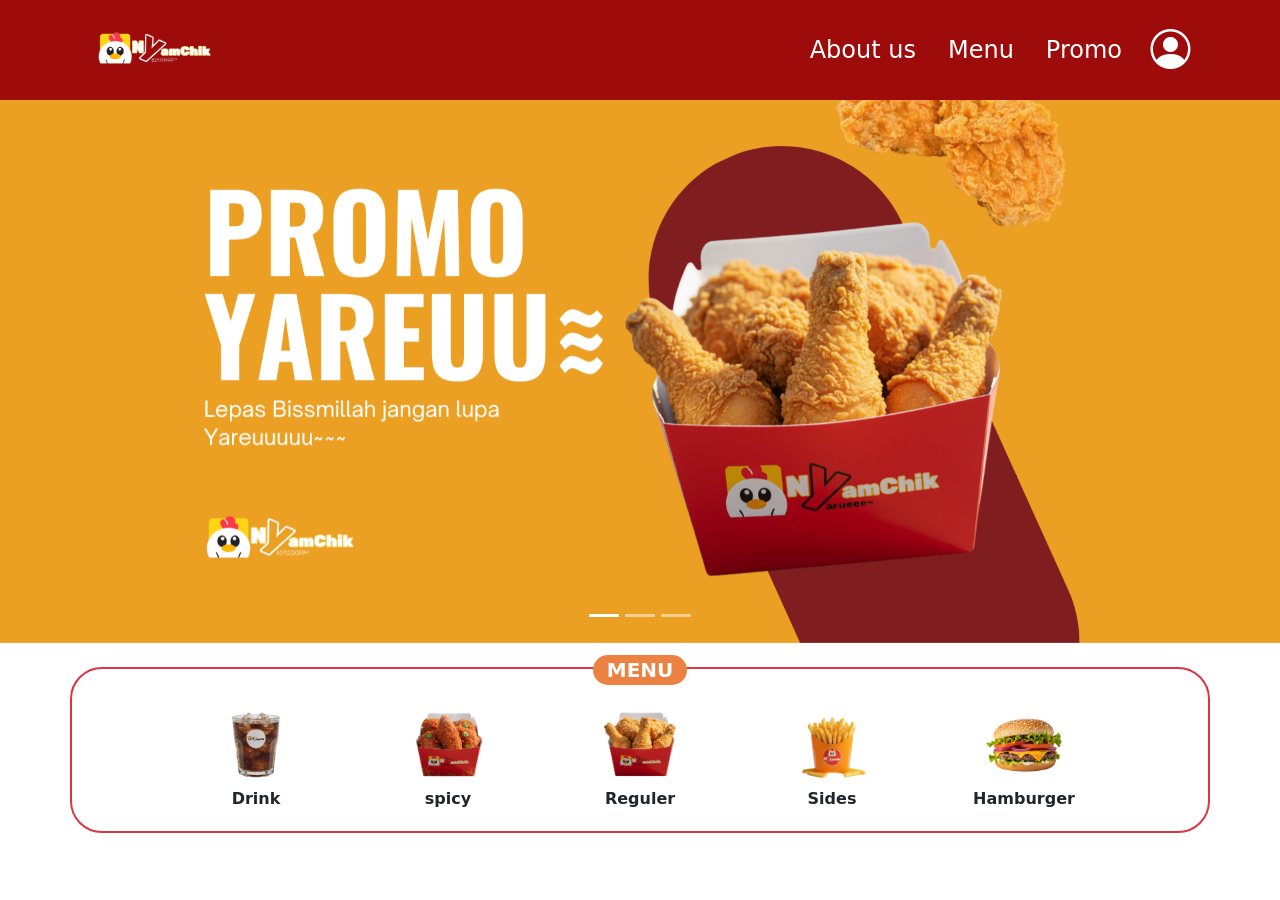
==== index.html @ e842945f "Penambahan hover di image" ====
<!DOCTYPE html>
<html lang="en">
<head>
    <meta charset="UTF-8">
    <meta name="viewport" content="width=device-width, initial-scale=1.0">
    <title>Document</title>
    <link rel="stylesheet" href="public/css/bootstrap.css">
    <link rel="stylesheet" href="public/css/bootstrap-icons/font/bootstrap-icons.css">
    <link rel="stylesheet" href="public/css/style.css">
</head>
<body>
<main>
<header id="header"></header>
<div id="carouselExampleIndicators" class="carousel slide mb-4" data-bs-ride="carousel">
    <div class="carousel-indicators">
      <button type="button" data-bs-target="#carouselExampleIndicators" data-bs-slide-to="0" class="active" aria-current="true" aria-label="Slide 1"></button>
      <button type="button" data-bs-target="#carouselExampleIndicators" data-bs-slide-to="1" aria-label="Slide 2"></button>
      <button type="button" data-bs-target="#carouselExampleIndicators" data-bs-slide-to="2" aria-label="Slide 3"></button>
    </div>
    <div class="carousel-inner">
      <div class="carousel-item active">
        <img src="public/assets/1.png" class="d-block w-100" alt="...">
      </div>
      <div class="carousel-item">
        <img src="public/assets/3.png" class="d-block w-100" alt="...">
      </div>
      <div class="carousel-item">
        <img src="public/assets/2.png" class="d-block w-100" alt="...">
      </div>
    </div>
    <button class="carousel-control-prev" type="button" data-bs-target="#carouselExampleIndicators" data-bs-slide="prev">
      <!-- <span class="carousel-control-prev-icon" aria-hidden="true"></span> -->
      <span class="visually-hidden">Previous</span>
    </button>
    <button class="carousel-control-next" type="button" data-bs-target="#carouselExampleIndicators" data-bs-slide="next">
      <!-- <span class="carousel-control-next-icon" aria-hidden="true"></span> -->
      <span class="visually-hidden">Next</span>
    </button>
  </div>
  <section class="menu-border mb-4">
    <div class="container border-danger border border-2 p-1 rounded-5">
        <div class="bg-tersier-color col-1 rounded-5 mx-auto d-flex justify-content-center relative">
          <span class="fs-5 fw-bold text-white px-5">MENU</span>
        </div>
        <div class="row text-center align-items-center justify-content-center">
            <a href="#" class="col-2 text-dark text-decoration-none">
                <img src="public/assets/Minuman.png" class="mx-auto rounded-5 w-50 menu-img">
                <p class="text-dark-red fw-bold">Drink</p>
            </a>
            <a href="#" class="col-2 text-dark text-decoration-none">
                <img src="public/assets/ayam_pedas.png" class="mx-auto rounded-5 w-50 menu-img">
                <p class="text-dark-red fw-bold">spicy</p>
            </a>
            <a href="#" class="col-2 text-dark text-decoration-none">
                <img src="public/assets/ayam_biasa.png"  class="mx-auto rounded-5 w-50 menu-img">
                <p class="text-dark-red fw-bold">Reguler</p>
            </a>
            <a href="#" class="col-2 text-dark text-decoration-none">
                <img src="public/assets/Cemilan.png" class="mx-auto rounded-5 w-50 menu-img">
                <p class="text-dark-red fw-bold">Sides</p>
            </a>
            <a href="#" class="col-2 text-dark text-decoration-none">
                <img src="public/assets/Burger.png"class="mx-auto rounded-5 w-50 menu-img">
                <p class="text-dark-red fw-bold">Hamburger</p>
            </a>
        </div>
    </div>
   </section>

<script src="public/js/headerFooter.js"></script>
<script src="public/js/bootstrap.js"></script>
</main>
</body>
</html>
---- public/css/style.css ----
* {
    margin: 0;
    padding: 0;
    box-sizing: border-box;
}

:root {
    --primary-color: #9D0B0B;
    --secondary-color: #DA2D2D;
    --tersier-color: #EB8242;
    --alternativ-color: #F6DA63;
  }
  
  .primary-color {
    color: var(--primary-color);
  }
  
  .secondary-color {
    color: var(--secondary-color);
  }
  
  .tersier-color {
    color: var(--tersier-color);
  }
  
  .alternativ-color {
    color: var(--alternativ-color);
  }

  .bg-primary-color {
    background-color: var(--primary-color);
  }
  
  .bg-secondary-color {
    background-color: var(--secondary-color);
  }
  
  .bg-tersier-color {
    background-color: var(--tersier-color);
  }
  
  .bg-alternativ-color {
    background-color: var(--alternativ-color);
  }
  
  body {
    padding-top: 6rem;
  }

  .rounded {
    border-radius: 15px;
  }

  .relative {
    position: relative;
    z-index: 99;
    bottom: 18px;
  }

  .menu-img {
    transition: transform 0.3s ease, box-shadow 0.3s ease;
    border-radius: 50%;
  }
  
  .menu-img:hover {
    transform: scale(1.15) translateY(-5px);
    box-shadow: 0 8px 20px rgba(0, 0, 0, 0.2);
  }
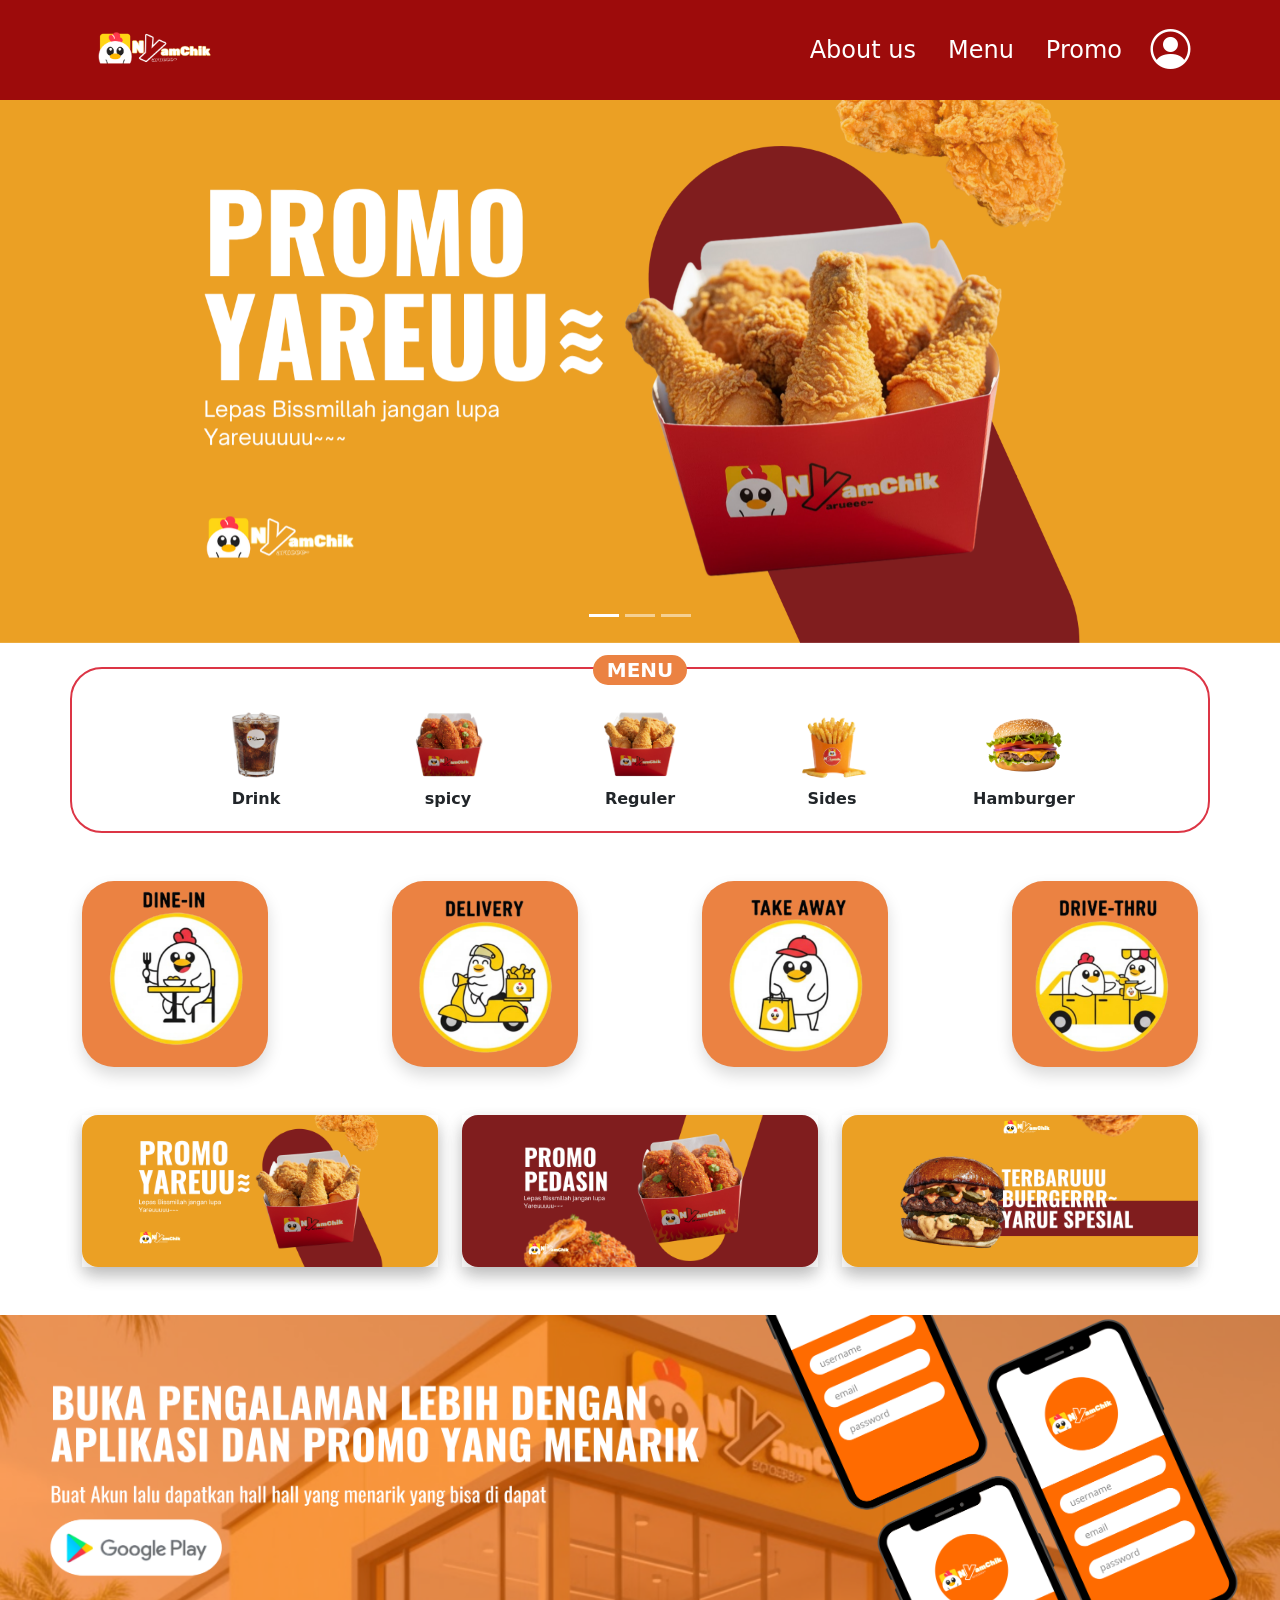
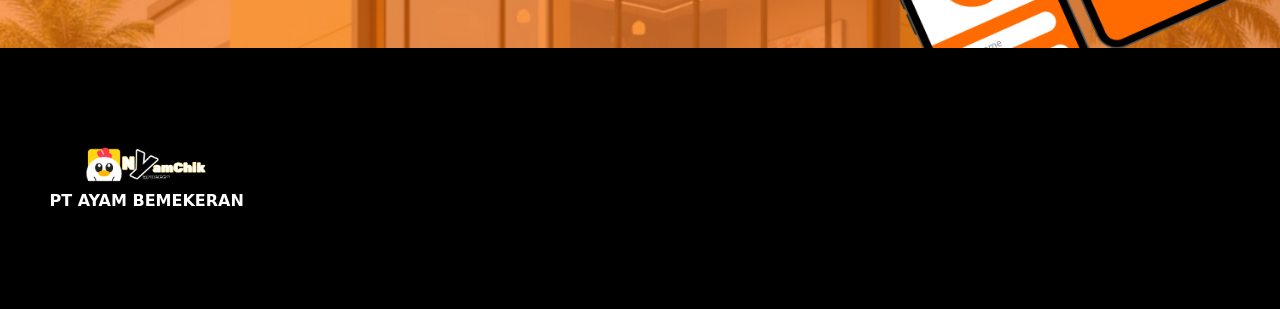
==== commit a406b54c: "Menambahkah data-aos" ====
--- a/index.html
+++ b/index.html
@@ -7,6 +7,7 @@
     <link rel="stylesheet" href="public/css/bootstrap.css">
     <link rel="stylesheet" href="public/css/bootstrap-icons/font/bootstrap-icons.css">
     <link rel="stylesheet" href="public/css/style.css">
+    <link href="https://unpkg.com/aos@2.3.1/dist/aos.css" rel="stylesheet">
 </head>
 <body>
 <main>
@@ -37,12 +38,12 @@
       <span class="visually-hidden">Next</span>
     </button>
   </div>
-  <section class="menu-border mb-4">
+  <section id="menu" class="menu-border mb-5" >
     <div class="container border-danger border border-2 p-1 rounded-5">
         <div class="bg-tersier-color col-1 rounded-5 mx-auto d-flex justify-content-center relative">
           <span class="fs-5 fw-bold text-white px-5">MENU</span>
         </div>
-        <div class="row text-center align-items-center justify-content-center">
+        <div class="row text-center align-items-center justify-content-center" data-aos="fade-up">
             <a href="#" class="col-2 text-dark text-decoration-none">
                 <img src="public/assets/Minuman.png" class="mx-auto rounded-5 w-50 menu-img">
                 <p class="text-dark-red fw-bold">Drink</p>
@@ -66,9 +67,42 @@
         </div>
     </div>
    </section>
-
+   <section id="order" class="container d-flex justify-content-between mb-5" data-aos="fade-up">
+    <a href="#" class="rounded-5  col-2 bg-tersier-color shadow menu-card">
+      <img src="public/assets/dineIn.png" class="img-fluid" alt="...">
+    </a>
+    <a href="#" class="rounded-5  col-2 bg-tersier-color shadow menu-card">
+      <img src="public/assets/Delivery.png" class="img-fluid" alt="...">
+    </a>
+    <a href="#" class="rounded-5  col-2 bg-tersier-color shadow menu-card">
+      <img src="public/assets/takeAway.png" class="img-fluid" alt="...">
+    </a>
+    <a href="#" class="rounded-5  col-2 bg-tersier-color shadow menu-card">
+      <img src="public/assets/driveThru.png" class="img-fluid" alt="...">
+    </a>
+   </section>
+   
+   <section id="promo" class="container d-flex justify-content-between mb-5" data-aos="fade-up">
+    <a href="#" class="shadow menu-card">
+      <img src="public/assets/1.png" class="shadow img-fluid rounded-4" alt="...">
+    </a>
+    <a href="#" class="mx-4 shadow menu-card">
+      <img src="public/assets/2.png" class="shadow img-fluid rounded-4" alt="...">
+    </a>
+    <a href="#" class="shadow menu-card">
+      <img src="public/assets/3.png" class="shadow img-fluid rounded-4" alt="...">
+    </a>
+   </section>
+   <section id="iklan">
+      <img src="public/assets/iklan-aplikasih.png" class="w-100" alt="">
+   </section>
+   <footer id="footer"></footer>
 <script src="public/js/headerFooter.js"></script>
 <script src="public/js/bootstrap.js"></script>
+<script src="https://unpkg.com/aos@2.3.1/dist/aos.js"></script>
+<script>
+  AOS.init();
+</script>
 </main>
 </body>
 </html>
--- a/public/css/style.css
+++ b/public/css/style.css
@@ -2,6 +2,10 @@
     margin: 0;
     padding: 0;
     box-sizing: border-box;
+}
+
+html {
+  scroll-behavior: smooth;
 }
 
 :root {
@@ -65,4 +69,17 @@
   .menu-img:hover {
     transform: scale(1.15) translateY(-5px);
     box-shadow: 0 8px 20px rgba(0, 0, 0, 0.2);
+  }
+
+  .menu-card {
+    transition: transform 0.3s ease, box-shadow 0.3s ease;
+  }
+
+  .menu-card:hover {
+    transform: scale(1.15);
+    box-shadow: 0 8px 20px rgba(0, 0, 0, 0.2);
+  }
+
+  #menu, #order, #promo, #iklan {
+    scroll-margin-top: 8rem;
   }
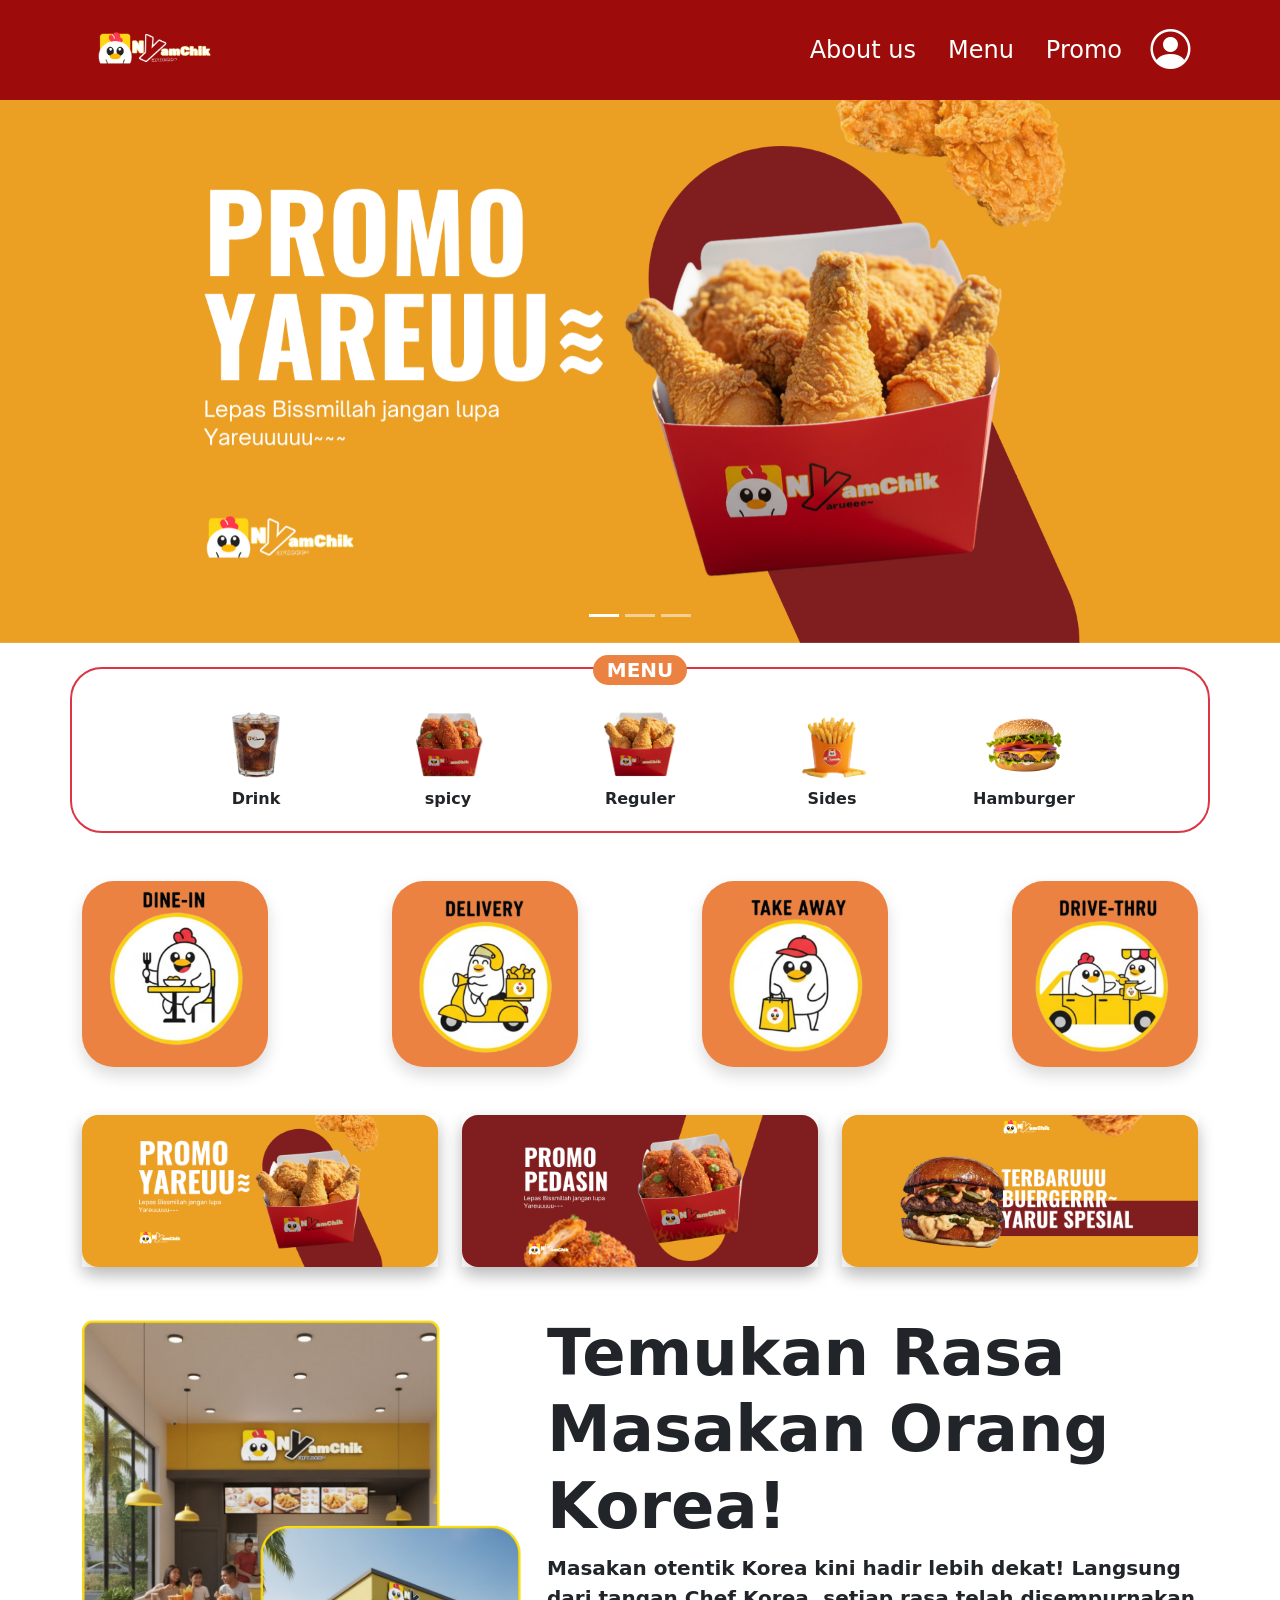
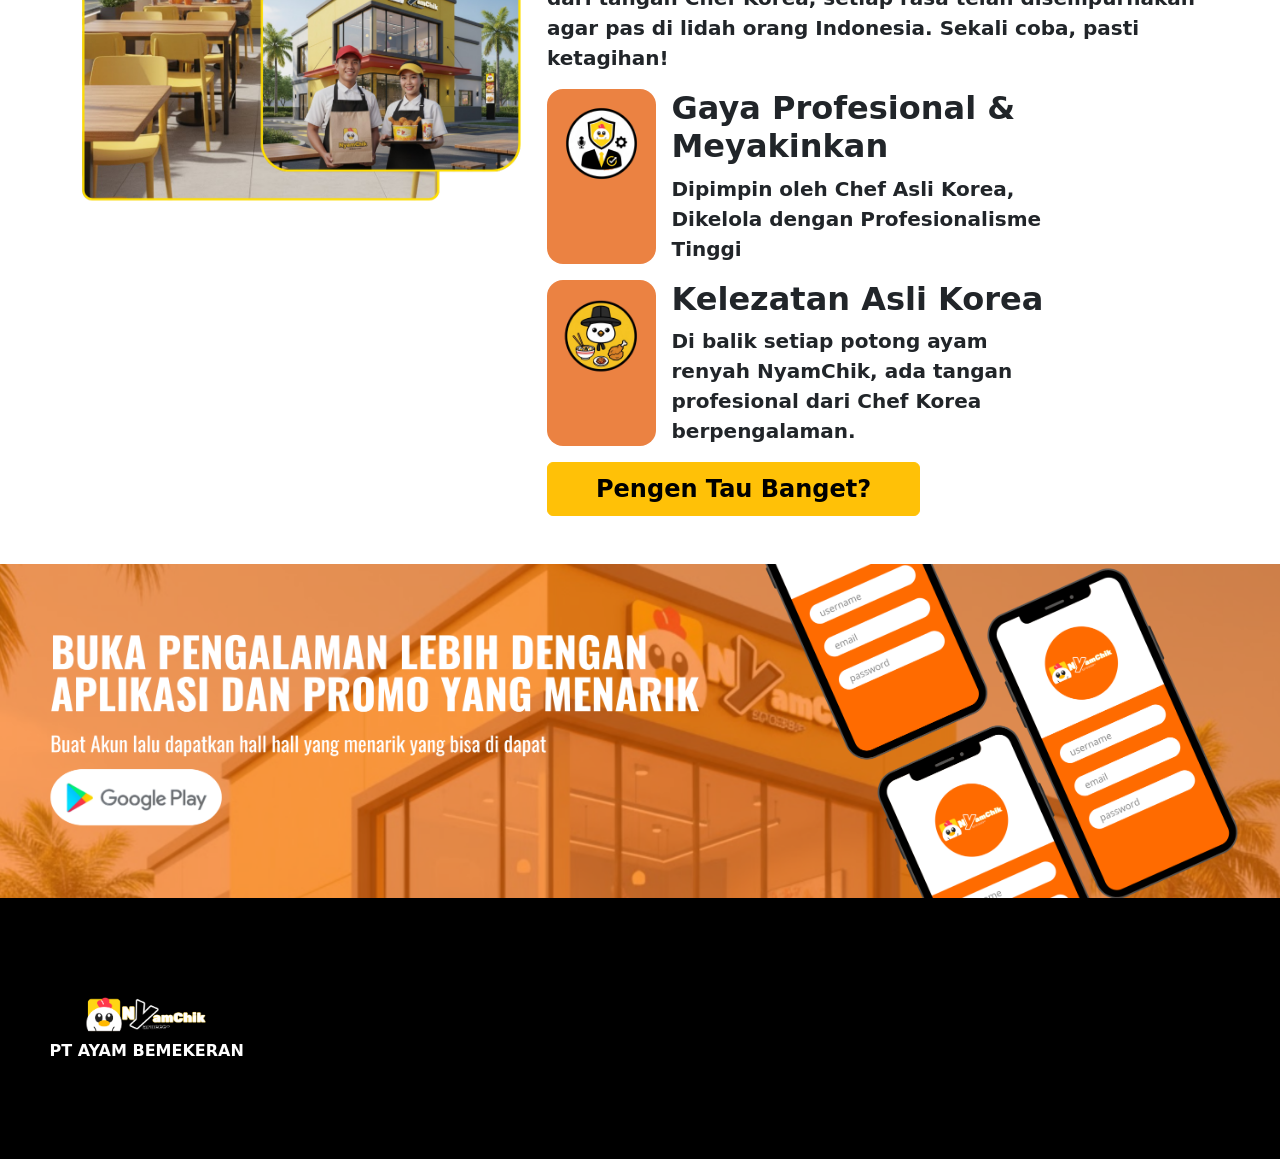
==== commit a9ee7776: "menambahkan fitur pop up" ====
--- a/index.html
+++ b/index.html
@@ -1,108 +1,261 @@
 <!DOCTYPE html>
 <html lang="en">
-<head>
-    <meta charset="UTF-8">
-    <meta name="viewport" content="width=device-width, initial-scale=1.0">
+  <head>
+    <meta charset="UTF-8" />
+    <meta name="viewport" content="width=device-width, initial-scale=1.0" />
     <title>Document</title>
-    <link rel="stylesheet" href="public/css/bootstrap.css">
-    <link rel="stylesheet" href="public/css/bootstrap-icons/font/bootstrap-icons.css">
-    <link rel="stylesheet" href="public/css/style.css">
-    <link href="https://unpkg.com/aos@2.3.1/dist/aos.css" rel="stylesheet">
-</head>
-<body>
-<main>
-<header id="header"></header>
-<div id="carouselExampleIndicators" class="carousel slide mb-4" data-bs-ride="carousel">
-    <div class="carousel-indicators">
-      <button type="button" data-bs-target="#carouselExampleIndicators" data-bs-slide-to="0" class="active" aria-current="true" aria-label="Slide 1"></button>
-      <button type="button" data-bs-target="#carouselExampleIndicators" data-bs-slide-to="1" aria-label="Slide 2"></button>
-      <button type="button" data-bs-target="#carouselExampleIndicators" data-bs-slide-to="2" aria-label="Slide 3"></button>
-    </div>
-    <div class="carousel-inner">
-      <div class="carousel-item active">
-        <img src="public/assets/1.png" class="d-block w-100" alt="...">
+    <link rel="stylesheet" href="public/css/bootstrap.css" />
+    <link
+      rel="stylesheet"
+      href="public/css/bootstrap-icons/font/bootstrap-icons.css"
+    />
+    <link rel="stylesheet" href="public/css/style.css" />
+    <link href="https://unpkg.com/aos@2.3.1/dist/aos.css" rel="stylesheet" />
+  </head>
+  <body>
+    <main>
+      <header id="header"></header>
+      <div id="modalFitur"></div>
+      <div
+        id="carouselExampleIndicators"
+        class="carousel slide mb-4"
+        data-bs-ride="carousel"
+      >
+        <div class="carousel-indicators">
+          <button
+            type="button"
+            data-bs-target="#carouselExampleIndicators"
+            data-bs-slide-to="0"
+            class="active"
+            aria-current="true"
+            aria-label="Slide 1"
+          ></button>
+          <button
+            type="button"
+            data-bs-target="#carouselExampleIndicators"
+            data-bs-slide-to="1"
+            aria-label="Slide 2"
+          ></button>
+          <button
+            type="button"
+            data-bs-target="#carouselExampleIndicators"
+            data-bs-slide-to="2"
+            aria-label="Slide 3"
+          ></button>
+        </div>
+        <div class="carousel-inner">
+          <div class="carousel-item active">
+            <img src="public/assets/1.png" class="d-block w-100" alt="..." />
+          </div>
+          <div class="carousel-item">
+            <img src="public/assets/3.png" class="d-block w-100" alt="..." />
+          </div>
+          <div class="carousel-item">
+            <img src="public/assets/2.png" class="d-block w-100" alt="..." />
+          </div>
+        </div>
+        <button
+          class="carousel-control-prev"
+          type="button"
+          data-bs-target="#carouselExampleIndicators"
+          data-bs-slide="prev"
+        >
+          <!-- <span class="carousel-control-prev-icon" aria-hidden="true"></span> -->
+          <span class="visually-hidden">Previous</span>
+        </button>
+        <button
+          class="carousel-control-next"
+          type="button"
+          data-bs-target="#carouselExampleIndicators"
+          data-bs-slide="next"
+        >
+          <!-- <span class="carousel-control-next-icon" aria-hidden="true"></span> -->
+          <span class="visually-hidden">Next</span>
+        </button>
       </div>
-      <div class="carousel-item">
-        <img src="public/assets/3.png" class="d-block w-100" alt="...">
-      </div>
-      <div class="carousel-item">
-        <img src="public/assets/2.png" class="d-block w-100" alt="...">
-      </div>
-    </div>
-    <button class="carousel-control-prev" type="button" data-bs-target="#carouselExampleIndicators" data-bs-slide="prev">
-      <!-- <span class="carousel-control-prev-icon" aria-hidden="true"></span> -->
-      <span class="visually-hidden">Previous</span>
-    </button>
-    <button class="carousel-control-next" type="button" data-bs-target="#carouselExampleIndicators" data-bs-slide="next">
-      <!-- <span class="carousel-control-next-icon" aria-hidden="true"></span> -->
-      <span class="visually-hidden">Next</span>
-    </button>
-  </div>
-  <section id="menu" class="menu-border mb-5" >
-    <div class="container border-danger border border-2 p-1 rounded-5">
-        <div class="bg-tersier-color col-1 rounded-5 mx-auto d-flex justify-content-center relative">
-          <span class="fs-5 fw-bold text-white px-5">MENU</span>
-        </div>
-        <div class="row text-center align-items-center justify-content-center" data-aos="fade-up">
-            <a href="#" class="col-2 text-dark text-decoration-none">
-                <img src="public/assets/Minuman.png" class="mx-auto rounded-5 w-50 menu-img">
-                <p class="text-dark-red fw-bold">Drink</p>
-            </a>
-            <a href="#" class="col-2 text-dark text-decoration-none">
-                <img src="public/assets/ayam_pedas.png" class="mx-auto rounded-5 w-50 menu-img">
-                <p class="text-dark-red fw-bold">spicy</p>
-            </a>
-            <a href="#" class="col-2 text-dark text-decoration-none">
-                <img src="public/assets/ayam_biasa.png"  class="mx-auto rounded-5 w-50 menu-img">
-                <p class="text-dark-red fw-bold">Reguler</p>
-            </a>
-            <a href="#" class="col-2 text-dark text-decoration-none">
-                <img src="public/assets/Cemilan.png" class="mx-auto rounded-5 w-50 menu-img">
-                <p class="text-dark-red fw-bold">Sides</p>
-            </a>
-            <a href="#" class="col-2 text-dark text-decoration-none">
-                <img src="public/assets/Burger.png"class="mx-auto rounded-5 w-50 menu-img">
-                <p class="text-dark-red fw-bold">Hamburger</p>
-            </a>
-        </div>
-    </div>
-   </section>
-   <section id="order" class="container d-flex justify-content-between mb-5" data-aos="fade-up">
-    <a href="#" class="rounded-5  col-2 bg-tersier-color shadow menu-card">
-      <img src="public/assets/dineIn.png" class="img-fluid" alt="...">
-    </a>
-    <a href="#" class="rounded-5  col-2 bg-tersier-color shadow menu-card">
-      <img src="public/assets/Delivery.png" class="img-fluid" alt="...">
-    </a>
-    <a href="#" class="rounded-5  col-2 bg-tersier-color shadow menu-card">
-      <img src="public/assets/takeAway.png" class="img-fluid" alt="...">
-    </a>
-    <a href="#" class="rounded-5  col-2 bg-tersier-color shadow menu-card">
-      <img src="public/assets/driveThru.png" class="img-fluid" alt="...">
-    </a>
-   </section>
-   
-   <section id="promo" class="container d-flex justify-content-between mb-5" data-aos="fade-up">
-    <a href="#" class="shadow menu-card">
-      <img src="public/assets/1.png" class="shadow img-fluid rounded-4" alt="...">
-    </a>
-    <a href="#" class="mx-4 shadow menu-card">
-      <img src="public/assets/2.png" class="shadow img-fluid rounded-4" alt="...">
-    </a>
-    <a href="#" class="shadow menu-card">
-      <img src="public/assets/3.png" class="shadow img-fluid rounded-4" alt="...">
-    </a>
-   </section>
-   <section id="iklan">
-      <img src="public/assets/iklan-aplikasih.png" class="w-100" alt="">
-   </section>
-   <footer id="footer"></footer>
-<script src="public/js/headerFooter.js"></script>
-<script src="public/js/bootstrap.js"></script>
-<script src="https://unpkg.com/aos@2.3.1/dist/aos.js"></script>
-<script>
-  AOS.init();
-</script>
-</main>
-</body>
-</html>+      <section id="menu" class="menu-border mb-5">
+        <div class="container border-danger border border-2 p-1 rounded-5">
+          <div
+            class="bg-tersier-color col-1 rounded-5 mx-auto d-flex justify-content-center relative"
+          >
+            <span class="fs-5 fw-bold text-white px-5">MENU</span>
+          </div>
+          <div
+            class="row text-center align-items-center justify-content-center"
+            data-aos="fade-up"
+          >
+            <a href="#" class="col-2 text-dark text-decoration-none">
+              <img
+                src="public/assets/Minuman.png"
+                class="mx-auto rounded-5 w-50 menu-img"
+              />
+              <p class="text-dark-red fw-bold">Drink</p>
+            </a>
+            <a href="#" class="col-2 text-dark text-decoration-none">
+              <img
+                src="public/assets/ayam_pedas.png"
+                class="mx-auto rounded-5 w-50 menu-img"
+              />
+              <p class="text-dark-red fw-bold">spicy</p>
+            </a>
+            <a href="#" class="col-2 text-dark text-decoration-none">
+              <img
+                src="public/assets/ayam_biasa.png"
+                class="mx-auto rounded-5 w-50 menu-img"
+              />
+              <p class="text-dark-red fw-bold">Reguler</p>
+            </a>
+            <a href="#" class="col-2 text-dark text-decoration-none">
+              <img
+                src="public/assets/Cemilan.png"
+                class="mx-auto rounded-5 w-50 menu-img"
+              />
+              <p class="text-dark-red fw-bold">Sides</p>
+            </a>
+            <a href="#" class="col-2 text-dark text-decoration-none">
+              <img
+                src="public/assets/Burger.png"
+                class="mx-auto rounded-5 w-50 menu-img"
+              />
+              <p class="text-dark-red fw-bold">Hamburger</p>
+            </a>
+          </div>
+        </div>
+      </section>
+      <section
+        id="order"
+        class="container d-flex justify-content-between mb-5"
+        data-aos="fade-up"
+      >
+        <a
+          href="#"
+          class="rounded-5 col-2 bg-tersier-color shadow menu-card"
+          data-img="/public/assets/mohonMaaf.png"
+          data-title="Mohon Maaf Fitur belum tersedia"
+        >
+          <img src="public/assets/dineIn.png" class="img-fluid" alt="..." />
+        </a>
+        <a
+          href="#"
+          class="rounded-5 col-2 bg-tersier-color shadow menu-card"
+          data-img="/public/assets/mohonMaaf.png"
+          data-title="Mohon Maaf Fitur belum tersedia"
+        >
+          <img src="public/assets/Delivery.png" class="img-fluid" alt="..." />
+        </a>
+        <a
+          href="#"
+          class="rounded-5 col-2 bg-tersier-color shadow menu-card"
+          data-img="/public/assets/mohonMaaf.png"
+          data-title="Mohon Maaf Fitur belum tersedia"
+        >
+          <img src="public/assets/takeAway.png" class="img-fluid" alt="..." />
+        </a>
+        <a
+          href="#"
+          class="rounded-5 col-2 bg-tersier-color shadow menu-card"
+          data-img="/public/assets/mohonMaaf.png"
+          data-title="Mohon Maaf Fitur belum tersedia"
+        >
+          <img src="public/assets/driveThru.png" class="img-fluid" alt="..." />
+        </a>
+      </section>
+      <section
+        id="promo"
+        class="container d-flex justify-content-between mb-5"
+        data-aos="fade-up"
+      >
+        <a
+          href="#"
+          class="shadow menu-card"
+          data-img="/public/assets/mohonMaaf.png"
+          data-title="Mohon Maaf Fitur belum tersedia"
+        >
+          <img
+            src="public/assets/1.png"
+            class="shadow img-fluid rounded-4"
+            alt="..."
+          />
+        </a>
+        <a
+          data-img="/public/assets/mohonMaaf.png"
+          data-title="Mohon Maaf Fitur belum tersedia"
+          href="#"
+          class="mx-4 shadow menu-card"
+        >
+          <img
+            src="public/assets/2.png"
+            class="shadow img-fluid rounded-4"
+            alt="..."
+          />
+        </a>
+        <a
+          data-img="/public/assets/mohonMaaf.png"
+          data-title="Mohon Maaf Fitur belum tersedia"
+          href="#"
+          class="shadow menu-card"
+        >
+          <img
+            src="public/assets/3.png"
+            class="shadow img-fluid rounded-4"
+            alt="..."
+          />
+        </a>
+      </section>
+      <section id="about" class="container d-flex mb-5">
+        <div class="col-5">
+          <img src="public/assets/about.png" class="w-100" alt="" />
+        </div>
+        <div class="col-7">
+          <h1 class="fw-bold" style="font-size: 64px">
+            Temukan Rasa Masakan Orang Korea!
+          </h1>
+          <span class="mb-2 fw-bold fs-5"
+            >Masakan otentik Korea kini hadir lebih dekat! Langsung dari tangan
+            Chef Korea, setiap rasa telah disempurnakan agar pas di lidah orang
+            Indonesia. Sekali coba, pasti ketagihan!</span
+          >
+          <div class="d-flex my-3">
+            <div class="bg-tersier-color col-2 rounded-4 me-3">
+              <img src="public/assets/about-icon1.png" class="w-100" alt="" />
+            </div>
+            <div class="col-7">
+              <h2 class="fw-bold">Gaya Profesional & Meyakinkan</h2>
+              <span class="fw-bold fs-5"
+                >Dipimpin oleh Chef Asli Korea, Dikelola dengan Profesionalisme
+                Tinggi</span
+              >
+            </div>
+          </div>
+          <div class="d-flex my-3">
+            <div class="bg-tersier-color col-2 rounded-4 me-3">
+              <img src="public/assets/about-icon2.png" class="w-100" alt="" />
+            </div>
+            <div class="col-7">
+              <h2 class="fw-bold">Kelezatan Asli Korea</h2>
+              <span class="fw-bold fs-5"
+                >Di balik setiap potong ayam renyah NyamChik, ada tangan
+                profesional dari Chef Korea berpengalaman.</span
+              >
+            </div>
+          </div>
+          <button class="btn btn-warning px-5 py-2">
+            <span class="fw-bold fs-4">Pengen Tau Banget?</span>
+          </button>
+        </div>
+      </section>
+      <section id="iklan">
+        <img src="public/assets/iklan-aplikasih.png" class="w-100" alt="" />
+      </section>
+      <footer id="footer"></footer>
+
+      <script src="public/js/headerFooter.js"></script>
+      <script src="public/js/modalFitur.js"></script>
+      <script src="public/js/bootstrap.js"></script>
+      <script src="https://unpkg.com/aos@2.3.1/dist/aos.js"></script>
+      <script>
+        AOS.init();
+      </script>
+    </main>
+  </body>
+</html>
--- a/public/css/style.css
+++ b/public/css/style.css
@@ -80,6 +80,6 @@
     box-shadow: 0 8px 20px rgba(0, 0, 0, 0.2);
   }
 
-  #menu, #order, #promo, #iklan {
+  #menu, #order, #promo, #iklan, #about {
     scroll-margin-top: 8rem;
   }
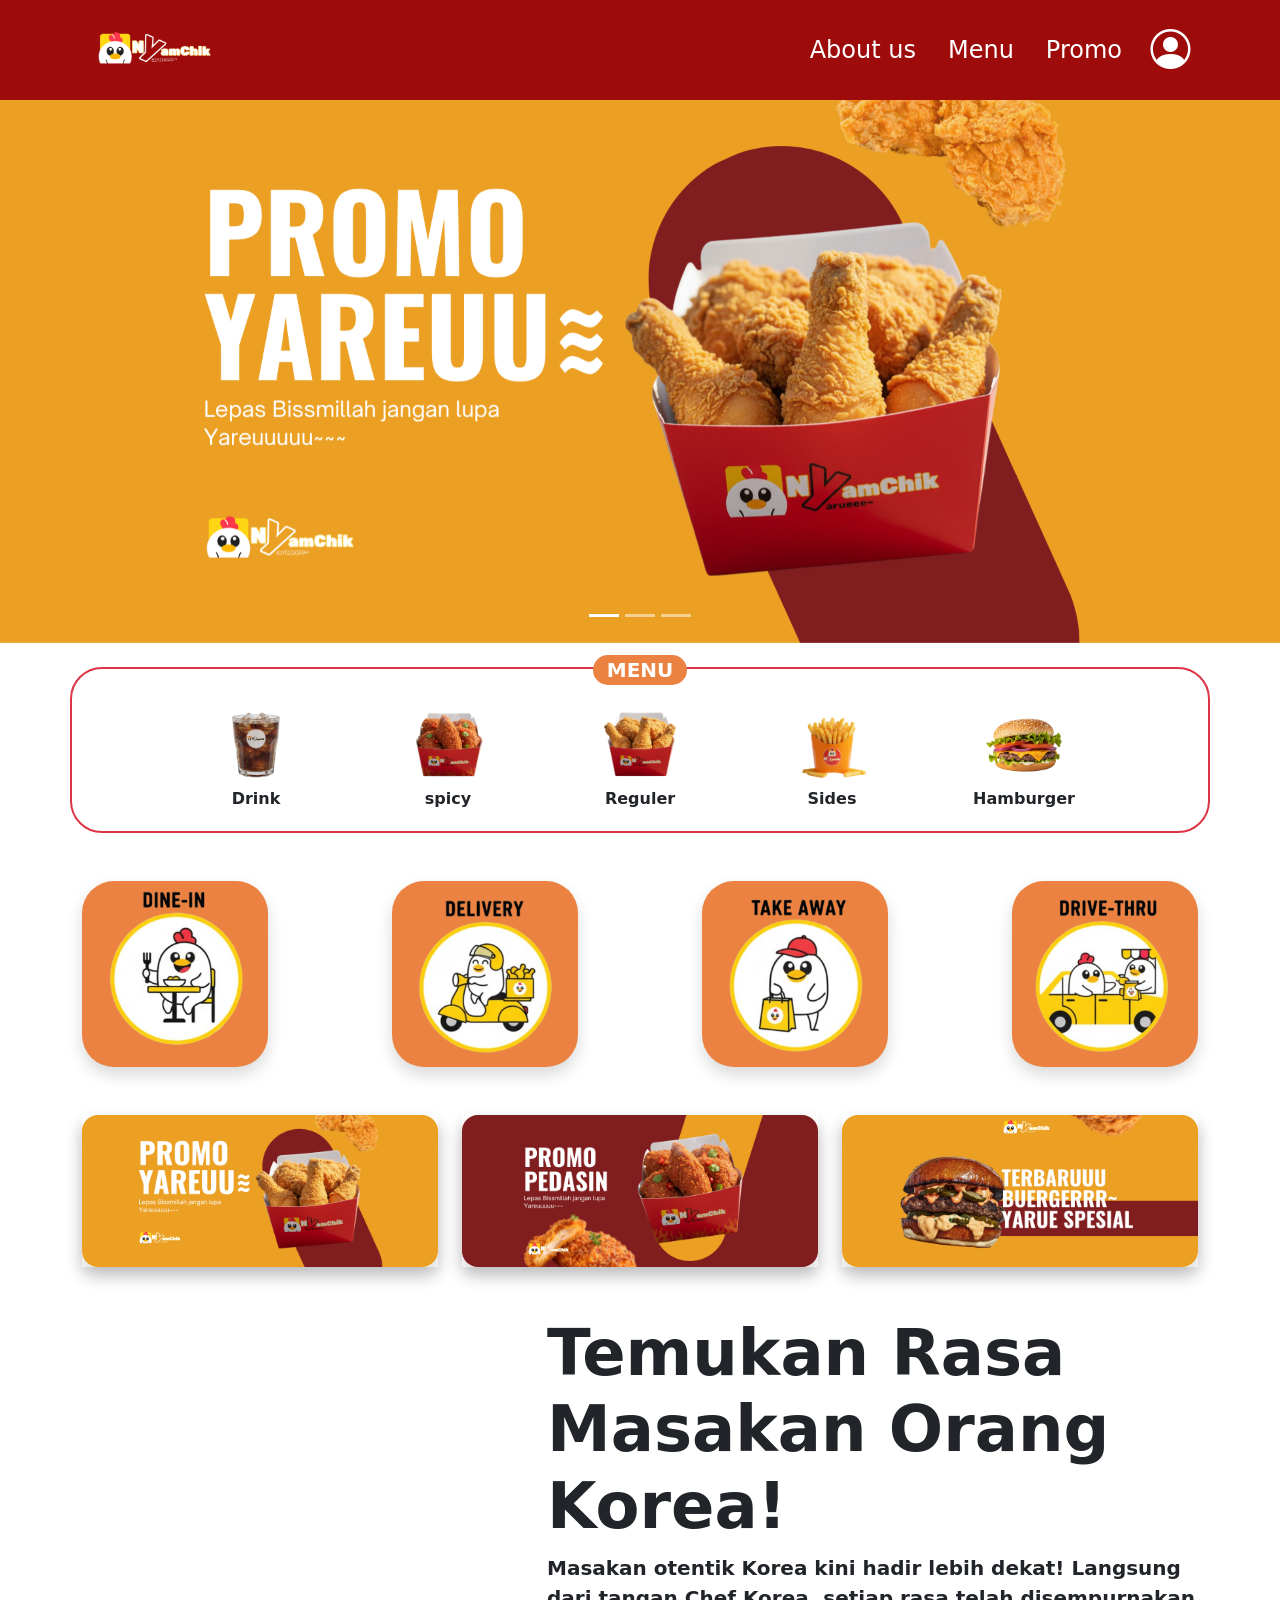
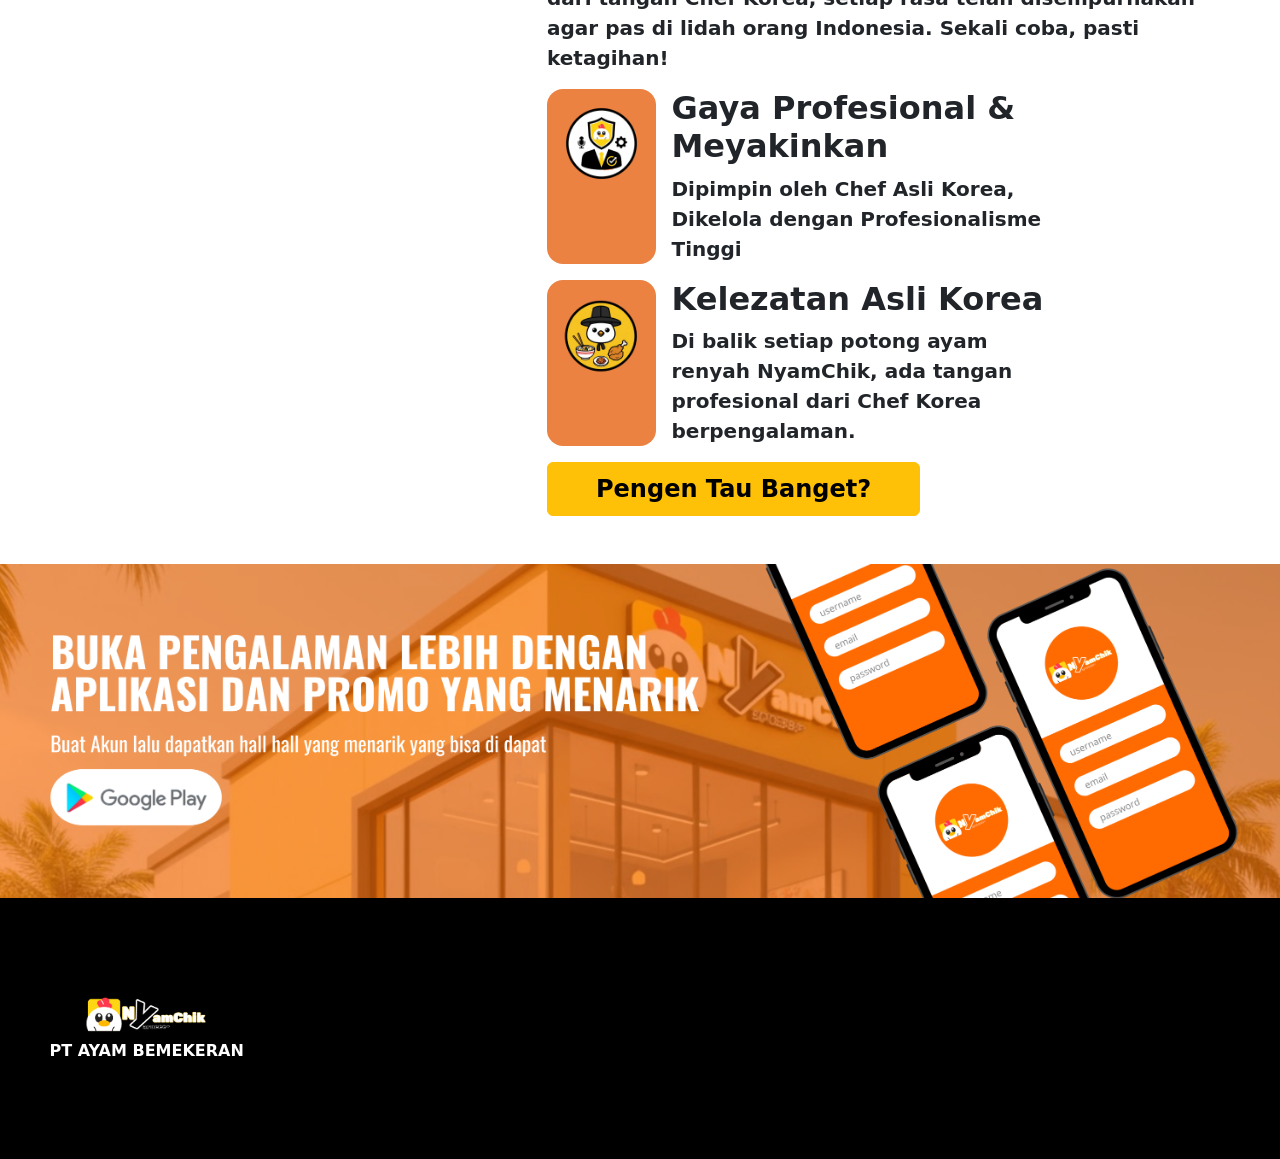
==== commit df966fec: "menambah menu" ====
--- a/index.html
+++ b/index.html
@@ -3,7 +3,7 @@
   <head>
     <meta charset="UTF-8" />
     <meta name="viewport" content="width=device-width, initial-scale=1.0" />
-    <title>Document</title>
+    <title>nyamChik</title>
     <link rel="stylesheet" href="public/css/bootstrap.css" />
     <link
       rel="stylesheet"
@@ -203,7 +203,7 @@
         </a>
       </section>
       <section id="about" class="container d-flex mb-5">
-        <div class="col-5">
+        <div class="col-5" data-aos="flip-up">
           <img src="public/assets/about.png" class="w-100" alt="" />
         </div>
         <div class="col-7">
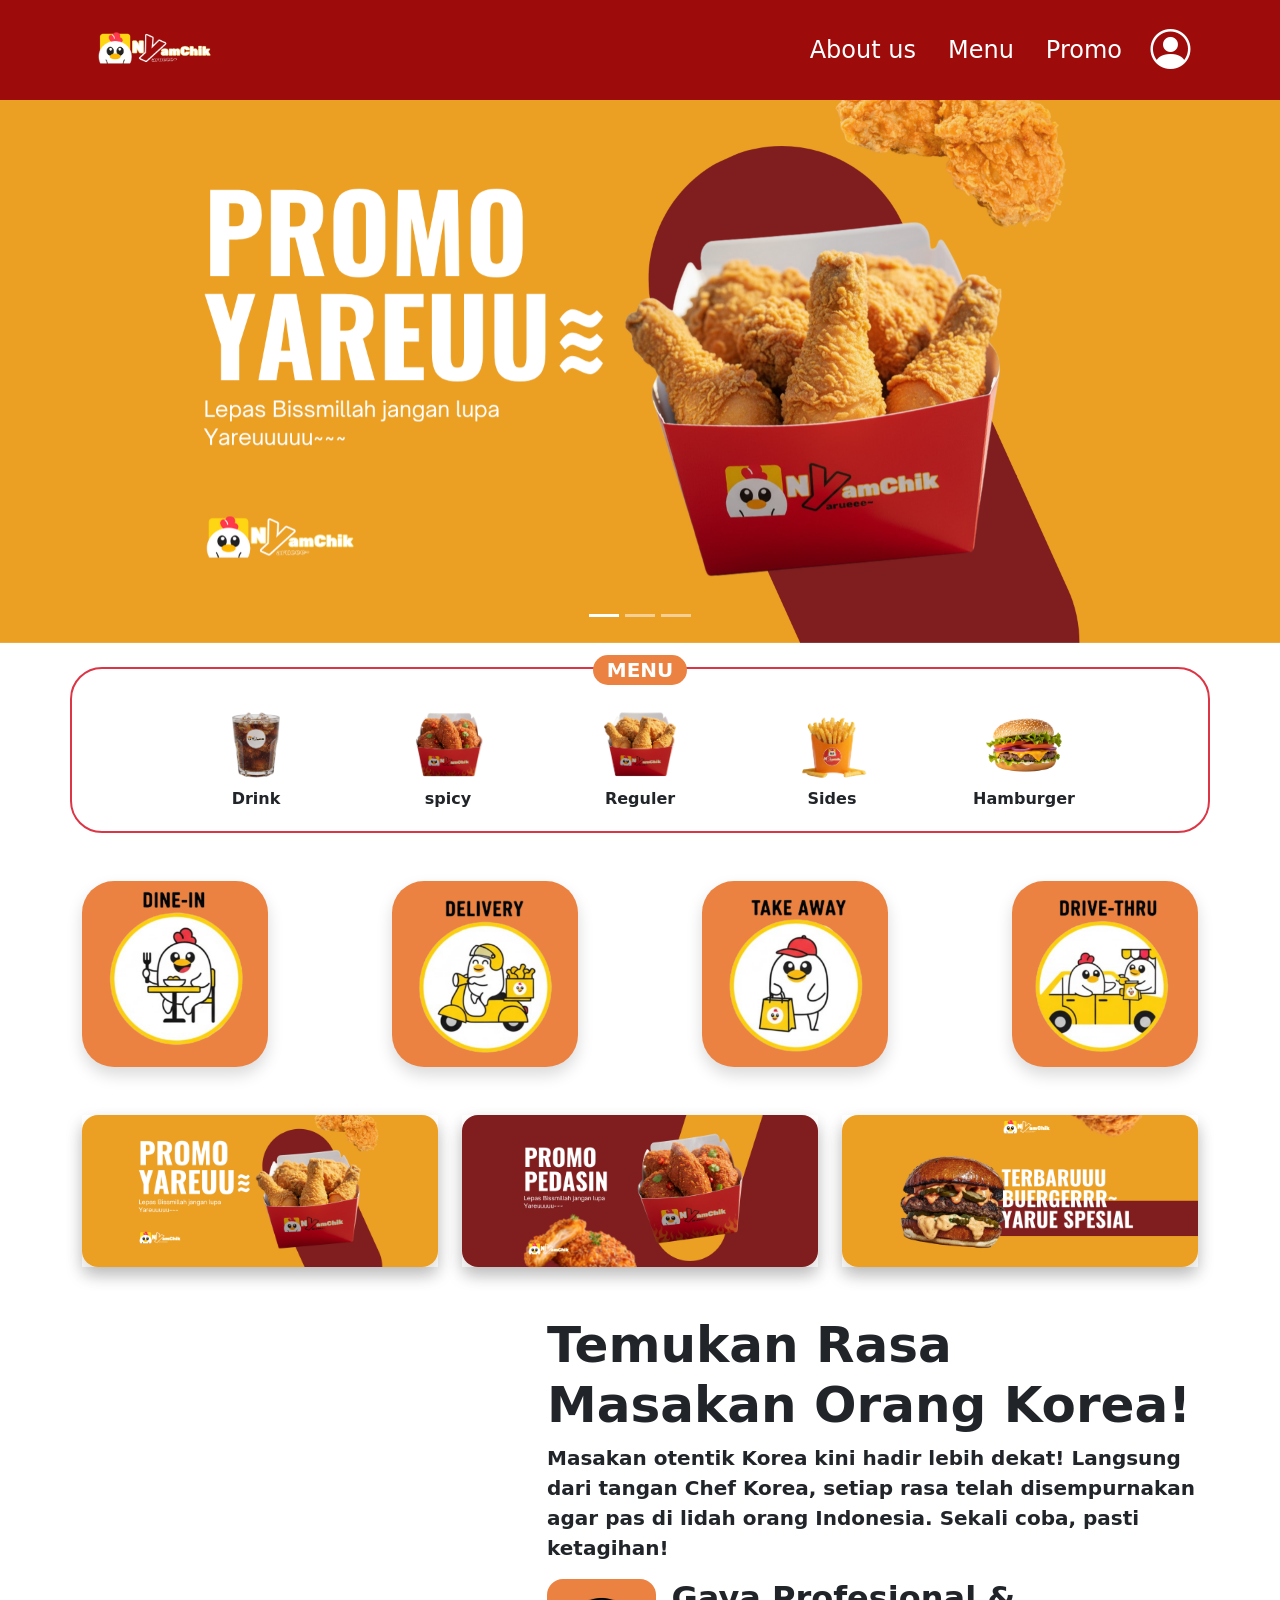
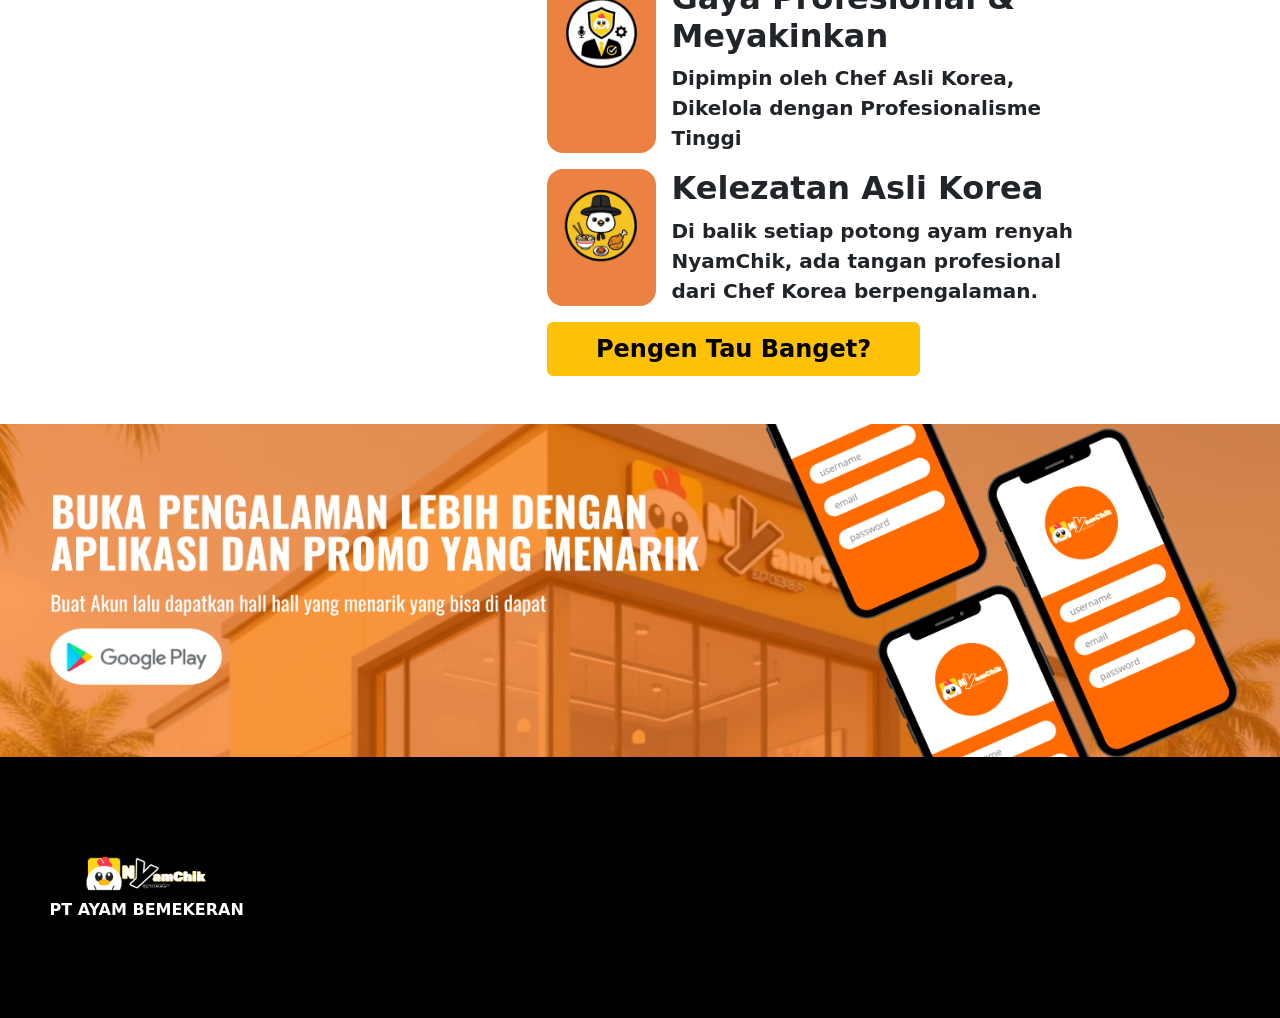
==== commit 437c1520: "Perubahan ukuran font dan penyesuaian kolom di index.html; penambahan struktur dan fungsionalitas pe" ====
--- a/index.html
+++ b/index.html
@@ -207,7 +207,7 @@
           <img src="public/assets/about.png" class="w-100" alt="" />
         </div>
         <div class="col-7">
-          <h1 class="fw-bold" style="font-size: 64px">
+          <h1 class="fw-bold" style="font-size: 50px">
             Temukan Rasa Masakan Orang Korea!
           </h1>
           <span class="mb-2 fw-bold fs-5"
@@ -219,7 +219,7 @@
             <div class="bg-tersier-color col-2 rounded-4 me-3">
               <img src="public/assets/about-icon1.png" class="w-100" alt="" />
             </div>
-            <div class="col-7">
+            <div class="col-8">
               <h2 class="fw-bold">Gaya Profesional & Meyakinkan</h2>
               <span class="fw-bold fs-5"
                 >Dipimpin oleh Chef Asli Korea, Dikelola dengan Profesionalisme
@@ -231,7 +231,7 @@
             <div class="bg-tersier-color col-2 rounded-4 me-3">
               <img src="public/assets/about-icon2.png" class="w-100" alt="" />
             </div>
-            <div class="col-7">
+            <div class="col-8">
               <h2 class="fw-bold">Kelezatan Asli Korea</h2>
               <span class="fw-bold fs-5"
                 >Di balik setiap potong ayam renyah NyamChik, ada tangan
--- a/public/css/style.css
+++ b/public/css/style.css
@@ -1,7 +1,7 @@
 * {
-    margin: 0;
-    padding: 0;
-    box-sizing: border-box;
+  margin: 0;
+  padding: 0;
+  box-sizing: border-box;
 }
 
 html {
@@ -9,77 +9,395 @@
 }
 
 :root {
-    --primary-color: #9D0B0B;
-    --secondary-color: #DA2D2D;
-    --tersier-color: #EB8242;
-    --alternativ-color: #F6DA63;
-  }
-  
-  .primary-color {
-    color: var(--primary-color);
-  }
-  
-  .secondary-color {
-    color: var(--secondary-color);
-  }
-  
-  .tersier-color {
-    color: var(--tersier-color);
-  }
-  
-  .alternativ-color {
-    color: var(--alternativ-color);
-  }
-
-  .bg-primary-color {
-    background-color: var(--primary-color);
-  }
-  
-  .bg-secondary-color {
-    background-color: var(--secondary-color);
-  }
-  
-  .bg-tersier-color {
-    background-color: var(--tersier-color);
-  }
-  
-  .bg-alternativ-color {
-    background-color: var(--alternativ-color);
-  }
-  
-  body {
-    padding-top: 6rem;
-  }
-
-  .rounded {
-    border-radius: 15px;
-  }
-
-  .relative {
-    position: relative;
-    z-index: 99;
-    bottom: 18px;
-  }
-
-  .menu-img {
-    transition: transform 0.3s ease, box-shadow 0.3s ease;
-    border-radius: 50%;
-  }
-  
-  .menu-img:hover {
-    transform: scale(1.15) translateY(-5px);
-    box-shadow: 0 8px 20px rgba(0, 0, 0, 0.2);
-  }
-
-  .menu-card {
-    transition: transform 0.3s ease, box-shadow 0.3s ease;
-  }
-
-  .menu-card:hover {
-    transform: scale(1.15);
-    box-shadow: 0 8px 20px rgba(0, 0, 0, 0.2);
-  }
-
-  #menu, #order, #promo, #iklan, #about {
-    scroll-margin-top: 8rem;
-  }+  --primary-color: #9d0b0b;
+  --secondary-color: #da2d2d;
+  --tersier-color: #eb8242;
+  --alternativ-color: #f6da63;
+}
+
+.primary-color {
+  color: var(--primary-color);
+}
+
+.secondary-color {
+  color: var(--secondary-color);
+}
+
+.tersier-color {
+  color: var(--tersier-color);
+}
+
+.alternativ-color {
+  color: var(--alternativ-color);
+}
+
+.bg-primary-color {
+  background-color: var(--primary-color);
+}
+
+.bg-secondary-color {
+  background-color: var(--secondary-color);
+}
+
+.bg-tersier-color {
+  background-color: var(--tersier-color);
+}
+
+.bg-alternativ-color {
+  background-color: var(--alternativ-color);
+}
+
+body {
+  padding-top: 6rem;
+}
+
+.rounded {
+  border-radius: 15px;
+}
+
+.relative {
+  position: relative;
+  z-index: 99;
+  bottom: 18px;
+}
+
+.menu-img {
+  transition: transform 0.3s ease, box-shadow 0.3s ease;
+  border-radius: 50%;
+}
+
+.menu-img:hover {
+  transform: scale(1.15) translateY(-5px);
+  box-shadow: 0 8px 20px rgba(0, 0, 0, 0.2);
+}
+
+.menu-card {
+  transition: transform 0.3s ease, box-shadow 0.3s ease;
+}
+
+.menu-card:hover {
+  transform: scale(1.15);
+  box-shadow: 0 8px 20px rgba(0, 0, 0, 0.2);
+}
+
+#menu,
+#order,
+#promo,
+#iklan,
+#about {
+  scroll-margin-top: 8rem;
+}
+
+.menu-search-wrapper {
+  position: fixed;
+  top: 5.5rem;
+  left: 0;
+  right: 0;
+  z-index: 1030;
+  padding: 1rem 0;
+  background-color: rgba(255, 255, 255, 0.96);
+  border-bottom: 1px solid rgba(0, 0, 0, 0.08);
+  backdrop-filter: blur(6px);
+}
+
+.menu-search-wrapper .input-group {
+  width: min(640px, 90%);
+  margin: 0 auto;
+  background-color: #ffffff;
+}
+
+.menu-search-spacer {
+  height: 120px;
+}
+
+.menu-category {
+  row-gap: 1rem !important;
+}
+
+.menu-category .category-btn {
+  transition: transform 0.2s ease, box-shadow 0.2s ease;
+}
+
+.menu-category .category-btn:focus-visible {
+  outline: 3px solid rgba(0, 123, 255, 0.4);
+  outline-offset: 4px;
+}
+
+.menu-category .category-btn.active {
+  transform: translateY(-6px);
+  box-shadow: 0 8px 16px rgba(0, 0, 0, 0.12);
+}
+
+.menu-category .category-card {
+  display: flex;
+  align-items: center;
+  gap: 1rem;
+  padding: 1rem 1.5rem;
+  border-radius: 1rem;
+  border: 1px solid rgba(0, 0, 0, 0.08);
+  background: #f8f9fa;
+  color: #212529;
+  transition: border-color 0.2s ease, background-color 0.2s ease;
+}
+
+.menu-category .category-btn.active .category-card {
+  border-color: rgba(220, 53, 69, 0.35);
+  background-color: #ffffff;
+}
+
+.menu-category .category-image {
+  width: 64px;
+  height: 64px;
+  object-fit: contain;
+  border-radius: 0.75rem;
+  background-color: #ffffff;
+  padding: 0.5rem;
+  border: 1px solid rgba(0, 0, 0, 0.05);
+}
+
+.menu-category .category-label {
+  font-size: 0.95rem;
+  text-transform: uppercase;
+  letter-spacing: 0.08em;
+}
+
+.menu-sections {
+  display: flex;
+  flex-direction: column;
+  gap: 3rem;
+}
+
+.menu-section-title {
+  font-size: clamp(1.5rem, 3vw, 2rem);
+  font-weight: 700;
+  letter-spacing: 0.08em;
+  text-transform: uppercase;
+  margin-bottom: 1.5rem;
+  color: #212529;
+}
+
+.menu-card-list {
+  display: flex;
+  flex-direction: column;
+  gap: 1.75rem;
+}
+
+.menu-card-custom {
+  display: flex;
+  align-items: center;
+  gap: 1.75rem;
+  padding: 1.75rem;
+  border-radius: 1.75rem;
+  border: 2px solid rgba(218, 45, 45, 0.25);
+  background: #ffffff;
+  box-shadow: 0 18px 42px rgba(157, 11, 11, 0.08);
+}
+
+.menu-card-image {
+  flex: 0 0 180px;
+  max-width: 180px;
+  display: flex;
+  align-items: center;
+  justify-content: center;
+}
+
+.menu-card-image img {
+  width: 100%;
+  max-width: 160px;
+  object-fit: contain;
+}
+
+.menu-card-content {
+  flex: 1;
+  display: flex;
+  flex-direction: column;
+  gap: 0.75rem;
+}
+
+.menu-card-header {
+  display: flex;
+  justify-content: space-between;
+  gap: 1rem;
+  align-items: flex-start;
+}
+
+.menu-card-title {
+  font-size: clamp(1.35rem, 2.4vw, 1.6rem);
+  font-weight: 700;
+  color: #212529;
+  margin-bottom: 0.25rem;
+}
+
+.menu-card-subtitle {
+  font-size: 1rem;
+  font-weight: 500;
+  color: #6c757d;
+}
+
+.wishlist-btn {
+  width: 48px;
+  height: 48px;
+  border-radius: 50%;
+  border: 1px solid rgba(157, 11, 11, 0.2);
+  background: #ffffff;
+  color: var(--primary-color);
+  display: flex;
+  align-items: center;
+  justify-content: center;
+  transition: transform 0.2s ease, box-shadow 0.2s ease;
+}
+
+.wishlist-btn:hover,
+.wishlist-btn:focus-visible {
+  transform: translateY(-2px);
+  box-shadow: 0 10px 20px rgba(157, 11, 11, 0.2);
+}
+
+.wishlist-btn:focus-visible {
+  outline: 3px solid rgba(157, 11, 11, 0.3);
+  outline-offset: 3px;
+}
+
+.menu-card-price {
+  font-size: clamp(1.25rem, 2.6vw, 1.5rem);
+  font-weight: 700;
+  color: var(--secondary-color);
+}
+
+.menu-card-meta {
+  color: #6c757d;
+  font-weight: 500;
+}
+
+.menu-card-actions {
+  display: flex;
+  align-items: center;
+  flex-wrap: wrap;
+  gap: 0.85rem;
+}
+
+.status-button {
+  display: inline-flex;
+  align-items: center;
+  justify-content: center;
+  padding: 0.45rem 1.35rem;
+  border-radius: 999px;
+  font-weight: 600;
+  font-size: 0.95rem;
+  letter-spacing: 0.01em;
+}
+
+.status-button--soldout {
+  background: #ffe8e8;
+  border: 1px solid rgba(157, 11, 11, 0.35);
+  color: var(--primary-color);
+}
+
+.status-button--available {
+  background: #e9f8ef;
+  border: 1px solid rgba(25, 135, 84, 0.35);
+  color: #198754;
+}
+
+.btn-order {
+  display: inline-flex;
+  align-items: center;
+  justify-content: center;
+  padding: 0.6rem 1.8rem;
+  border-radius: 999px;
+  font-weight: 600;
+  background: #fbd24d;
+  color: #212529;
+  text-decoration: none;
+  transition: transform 0.2s ease, box-shadow 0.2s ease;
+  border: none;
+}
+
+.btn-order:hover,
+.btn-order:focus-visible {
+  text-decoration: none;
+  transform: translateY(-2px);
+  box-shadow: 0 12px 24px rgba(251, 210, 77, 0.35);
+}
+
+.btn-order.is-disabled {
+  opacity: 0.7;
+  cursor: not-allowed;
+  box-shadow: none;
+  transform: none;
+}
+
+.btn-order.is-disabled:hover {
+  box-shadow: none;
+  transform: none;
+}
+
+@media (max-width: 992px) {
+  .menu-card-custom {
+    padding: 1.5rem;
+    gap: 1.5rem;
+  }
+
+  .menu-card-image {
+    flex-basis: 150px;
+    max-width: 150px;
+  }
+}
+
+@media (max-width: 768px) {
+  .menu-card-custom {
+    flex-direction: column;
+    align-items: flex-start;
+    text-align: left;
+  }
+
+  .menu-card-image,
+  .menu-card-image img {
+    max-width: 220px;
+  }
+
+  .menu-card-header {
+    width: 100%;
+  }
+
+  .menu-card-actions {
+    width: 100%;
+    justify-content: flex-start;
+  }
+}
+
+@media (max-width: 576px) {
+  .menu-sections {
+    gap: 2.25rem;
+  }
+
+  .menu-card-custom {
+    padding: 1.25rem;
+    gap: 1.25rem;
+  }
+
+  .wishlist-btn {
+    width: 44px;
+    height: 44px;
+  }
+}
+
+@media (max-width: 576px) {
+  .menu-search-wrapper {
+    top: 5rem;
+  }
+
+  .menu-search-spacer {
+    height: 108px;
+  }
+
+  .menu-category .category-card {
+    padding: 0.75rem 1rem;
+    gap: 0.75rem;
+  }
+
+  .menu-category .category-image {
+    width: 56px;
+    height: 56px;
+  }
+}
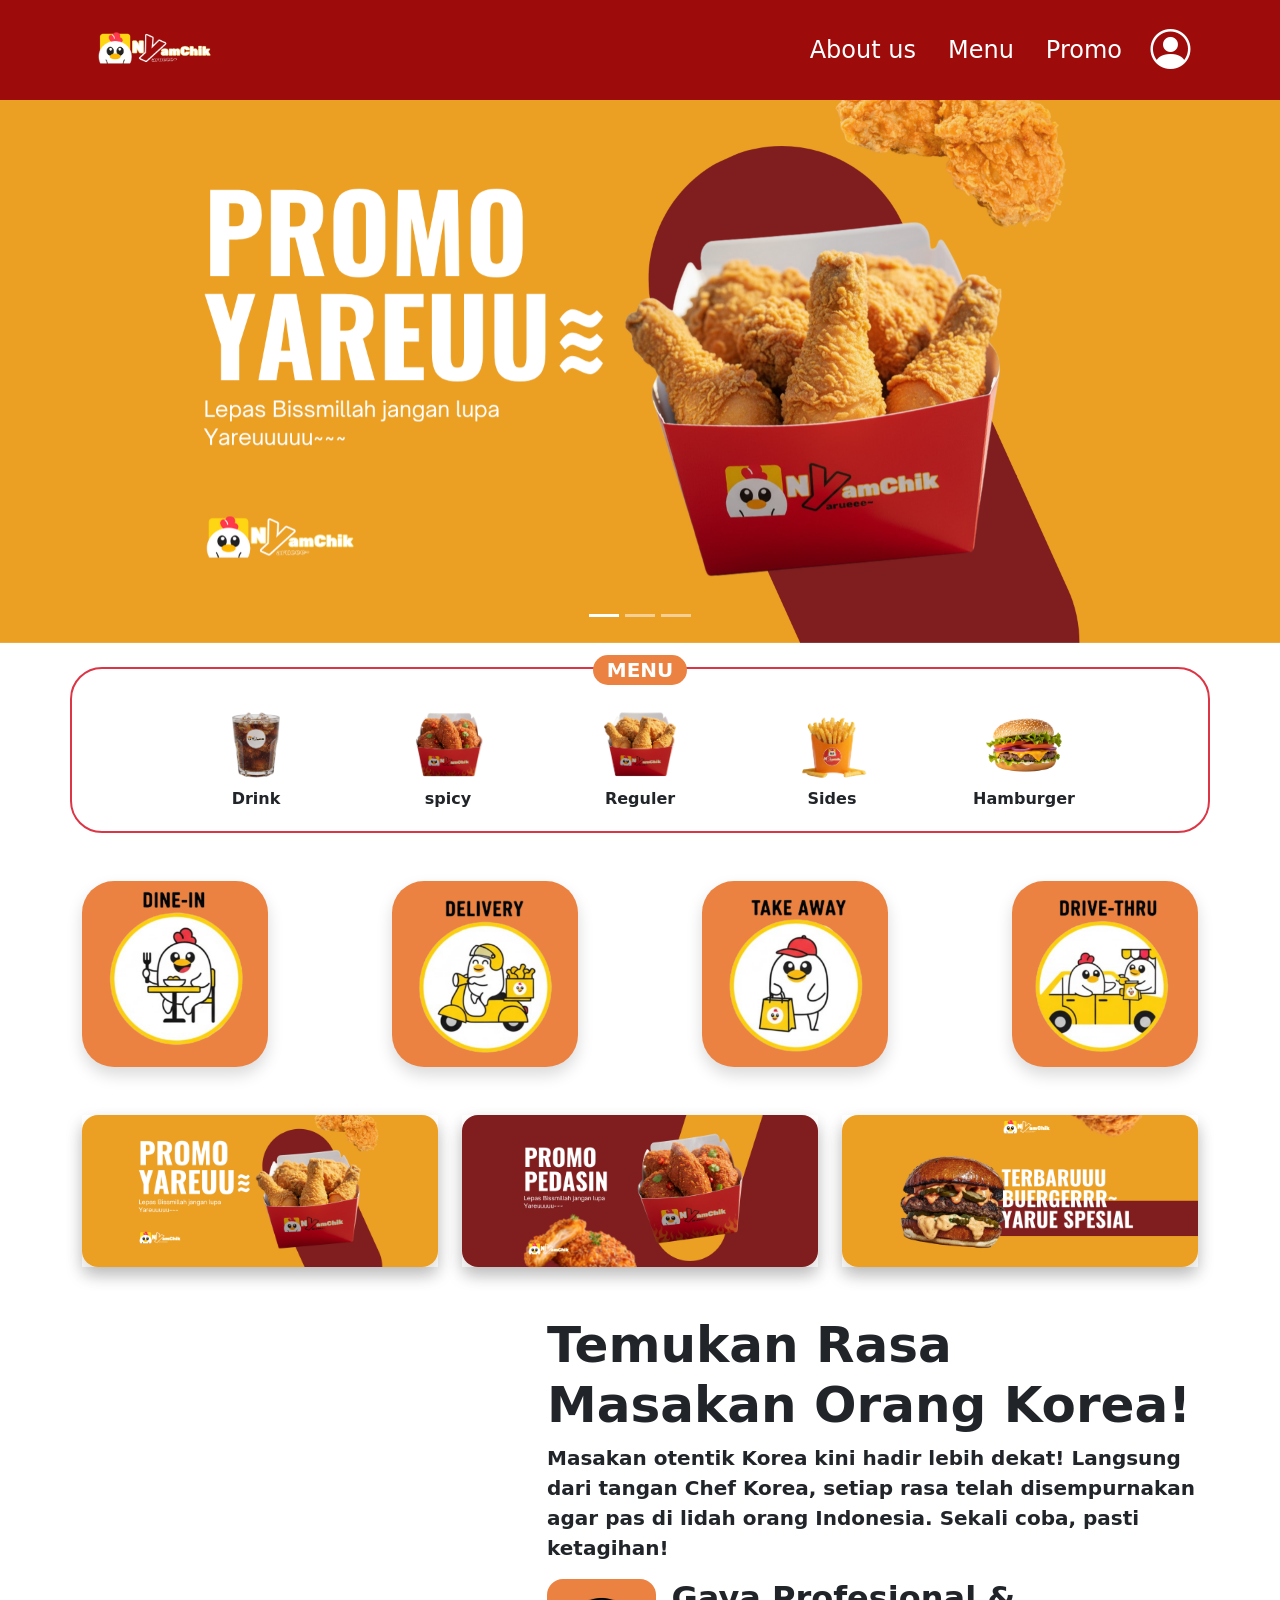
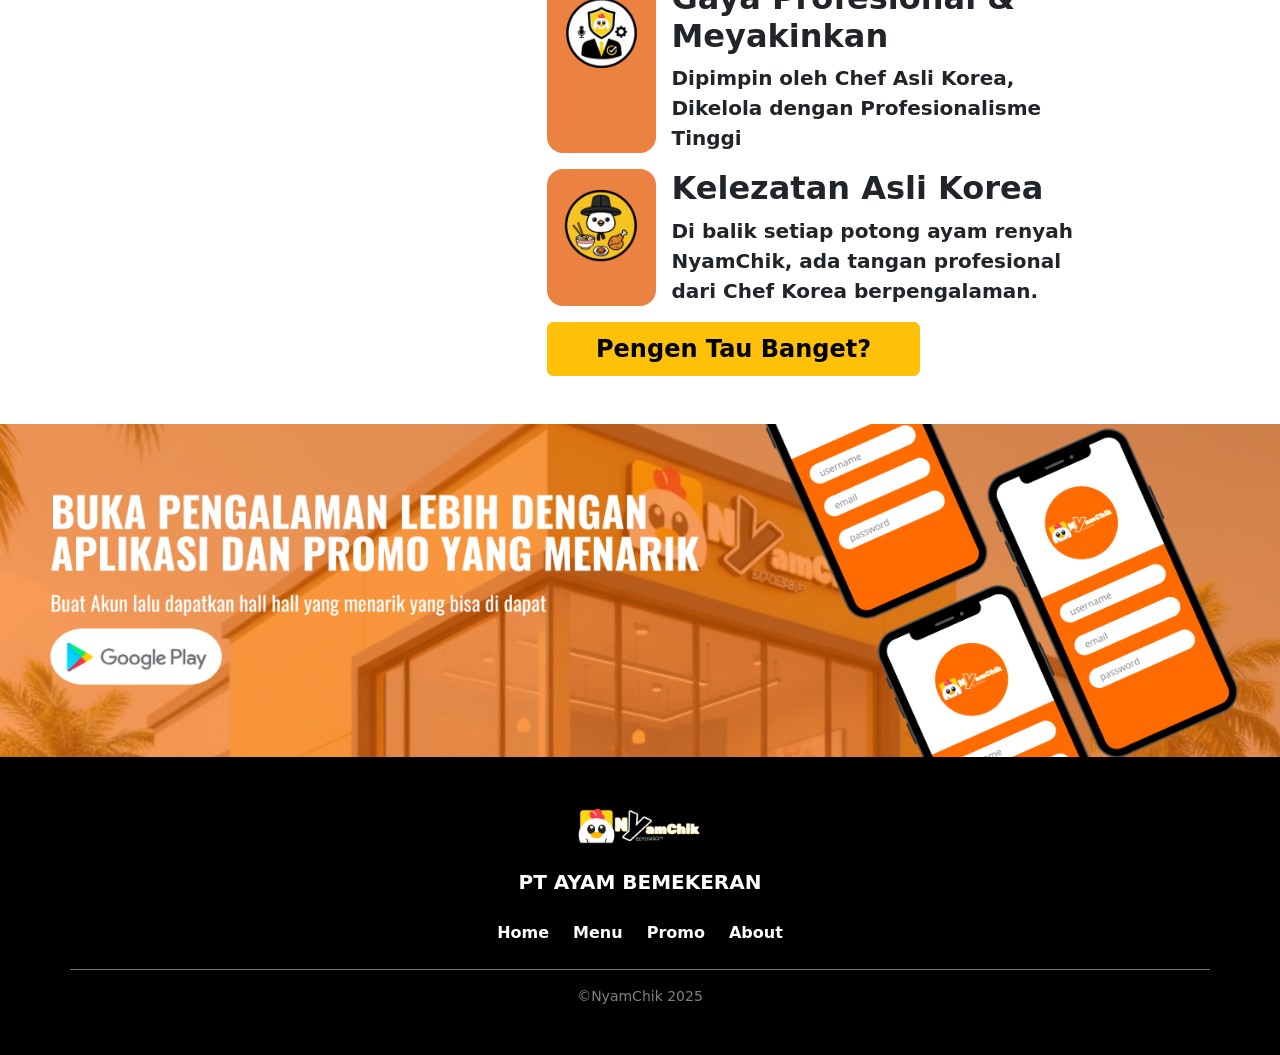
==== commit b21ae025: "end" ====
--- a/index.html
+++ b/index.html
@@ -84,35 +84,35 @@
             class="row text-center align-items-center justify-content-center"
             data-aos="fade-up"
           >
-            <a href="#" class="col-2 text-dark text-decoration-none">
+            <a href="/menu.html#drink" class="col-2 text-dark text-decoration-none">
               <img
                 src="public/assets/Minuman.png"
                 class="mx-auto rounded-5 w-50 menu-img"
               />
               <p class="text-dark-red fw-bold">Drink</p>
             </a>
-            <a href="#" class="col-2 text-dark text-decoration-none">
+            <a href="/menu.html#spicy" class="col-2 text-dark text-decoration-none">
               <img
                 src="public/assets/ayam_pedas.png"
                 class="mx-auto rounded-5 w-50 menu-img"
               />
               <p class="text-dark-red fw-bold">spicy</p>
             </a>
-            <a href="#" class="col-2 text-dark text-decoration-none">
+            <a href="/menu.html#reguler" class="col-2 text-dark text-decoration-none">
               <img
                 src="public/assets/ayam_biasa.png"
                 class="mx-auto rounded-5 w-50 menu-img"
               />
               <p class="text-dark-red fw-bold">Reguler</p>
             </a>
-            <a href="#" class="col-2 text-dark text-decoration-none">
+            <a href="/menu.html#sides" class="col-2 text-dark text-decoration-none">
               <img
                 src="public/assets/Cemilan.png"
                 class="mx-auto rounded-5 w-50 menu-img"
               />
               <p class="text-dark-red fw-bold">Sides</p>
             </a>
-            <a href="#" class="col-2 text-dark text-decoration-none">
+            <a href="/menu.html#burger" class="col-2 text-dark text-decoration-none">
               <img
                 src="public/assets/Burger.png"
                 class="mx-auto rounded-5 w-50 menu-img"
@@ -129,7 +129,7 @@
       >
         <a
           href="#"
-          class="rounded-5 col-2 bg-tersier-color shadow menu-card"
+          class="rounded-5 col-2 bg-tersier-color shadow menu-card pop-up"
           data-img="/public/assets/mohonMaaf.png"
           data-title="Mohon Maaf Fitur belum tersedia"
         >
@@ -137,7 +137,7 @@
         </a>
         <a
           href="#"
-          class="rounded-5 col-2 bg-tersier-color shadow menu-card"
+          class="rounded-5 col-2 bg-tersier-color shadow menu-card pop-up"
           data-img="/public/assets/mohonMaaf.png"
           data-title="Mohon Maaf Fitur belum tersedia"
         >
@@ -145,7 +145,7 @@
         </a>
         <a
           href="#"
-          class="rounded-5 col-2 bg-tersier-color shadow menu-card"
+          class="rounded-5 col-2 bg-tersier-color shadow menu-card pop-up"
           data-img="/public/assets/mohonMaaf.png"
           data-title="Mohon Maaf Fitur belum tersedia"
         >
@@ -153,7 +153,7 @@
         </a>
         <a
           href="#"
-          class="rounded-5 col-2 bg-tersier-color shadow menu-card"
+          class="rounded-5 col-2 bg-tersier-color shadow menu-card pop-up"
           data-img="/public/assets/mohonMaaf.png"
           data-title="Mohon Maaf Fitur belum tersedia"
         >
@@ -167,7 +167,7 @@
       >
         <a
           href="#"
-          class="shadow menu-card"
+          class="shadow menu-card pop-up"
           data-img="/public/assets/mohonMaaf.png"
           data-title="Mohon Maaf Fitur belum tersedia"
         >
@@ -181,7 +181,7 @@
           data-img="/public/assets/mohonMaaf.png"
           data-title="Mohon Maaf Fitur belum tersedia"
           href="#"
-          class="mx-4 shadow menu-card"
+          class="mx-4 shadow menu-card pop-up"
         >
           <img
             src="public/assets/2.png"
@@ -193,7 +193,7 @@
           data-img="/public/assets/mohonMaaf.png"
           data-title="Mohon Maaf Fitur belum tersedia"
           href="#"
-          class="shadow menu-card"
+          class="shadow menu-card pop-up"
         >
           <img
             src="public/assets/3.png"
@@ -239,7 +239,9 @@
               >
             </div>
           </div>
-          <button class="btn btn-warning px-5 py-2">
+          <button class="btn btn-warning px-5 py-2 pop-up"
+          data-img="/public/assets/sejarah-nyamchik.png"
+          data-title="NyamChik hadir pada tahun 2025 sebagai perusahaan yang berfokus di bidang Food & Beverage dengan konsep cita rasa khas Korea. Berdiri dari passion untuk menghadirkan pengalaman kuliner yang autentik namun tetap cocok dengan selera masyarakat Indonesia, NyamChik mulai mengembangkan berbagai menu yang terinspirasi dari hidangan populer Korea, mulai dari ayam goreng, street food, hingga minuman kekinian.">
             <span class="fw-bold fs-4">Pengen Tau Banget?</span>
           </button>
         </div>
--- a/public/css/style.css
+++ b/public/css/style.css
@@ -15,7 +15,7 @@
   --alternativ-color: #f6da63;
 }
 
-.primary-color {
+.primary-color-new {
   color: var(--primary-color);
 }
 
@@ -84,320 +84,71 @@
 #order,
 #promo,
 #iklan,
-#about {
+#about,
+#drink,
+#spicy,
+#reguler,
+#sides,
+#burger {
   scroll-margin-top: 8rem;
 }
 
-.menu-search-wrapper {
-  position: fixed;
-  top: 5.5rem;
-  left: 0;
-  right: 0;
-  z-index: 1030;
-  padding: 1rem 0;
-  background-color: rgba(255, 255, 255, 0.96);
-  border-bottom: 1px solid rgba(0, 0, 0, 0.08);
-  backdrop-filter: blur(6px);
+.category-card {
+  cursor: pointer;
+  transition: all 0.3s ease;
+  background-color: white;
 }
 
-.menu-search-wrapper .input-group {
-  width: min(640px, 90%);
-  margin: 0 auto;
-  background-color: #ffffff;
+.category-card:hover {
+  background-color:  var(--primary-color); /* bg-danger */
+  transform: scale(1.1);
+  box-shadow: 0 8px 16px rgba(220, 53, 69, 0.3);
 }
 
-.menu-search-spacer {
-  height: 120px;
+.category-card:hover .category-text {
+  color: white !important;
 }
 
-.menu-category {
-  row-gap: 1rem !important;
+.category-card:active {
+  transform: scale(1.05);
 }
 
-.menu-category .category-btn {
-  transition: transform 0.2s ease, box-shadow 0.2s ease;
+/* Smooth transition untuk gambar */
+.category-card img {
+  transition: transform 0.3s ease;
 }
 
-.menu-category .category-btn:focus-visible {
-  outline: 3px solid rgba(0, 123, 255, 0.4);
-  outline-offset: 4px;
+.category-card:hover img {
+  transform: scale(1.05);
 }
 
-.menu-category .category-btn.active {
-  transform: translateY(-6px);
-  box-shadow: 0 8px 16px rgba(0, 0, 0, 0.12);
+#scrollToTop {
+  position: fixed;
+  bottom: 30px;
+  right: 30px;
+  z-index: 1000;
+  width: 50px;
+  height: 50px;
+  border: none;
+  transition: all 0.3s ease;
+  opacity: 0;
+  transform: scale(0);
 }
 
-.menu-category .category-card {
-  display: flex;
-  align-items: center;
-  gap: 1rem;
-  padding: 1rem 1.5rem;
-  border-radius: 1rem;
-  border: 1px solid rgba(0, 0, 0, 0.08);
-  background: #f8f9fa;
-  color: #212529;
-  transition: border-color 0.2s ease, background-color 0.2s ease;
+#scrollToTop.show {
+  opacity: 1;
+  transform: scale(1);
+  display: block !important;
 }
 
-.menu-category .category-btn.active .category-card {
-  border-color: rgba(220, 53, 69, 0.35);
-  background-color: #ffffff;
+#scrollToTop:hover {
+  transform: scale(1.1);
+  box-shadow: 0 8px 16px rgba(220, 53, 69, 0.4) !important;
 }
 
-.menu-category .category-image {
-  width: 64px;
-  height: 64px;
-  object-fit: contain;
-  border-radius: 0.75rem;
-  background-color: #ffffff;
-  padding: 0.5rem;
-  border: 1px solid rgba(0, 0, 0, 0.05);
+#scrollToTop:active {
+  transform: scale(0.95);
 }
 
-.menu-category .category-label {
-  font-size: 0.95rem;
-  text-transform: uppercase;
-  letter-spacing: 0.08em;
-}
 
-.menu-sections {
-  display: flex;
-  flex-direction: column;
-  gap: 3rem;
-}
 
-.menu-section-title {
-  font-size: clamp(1.5rem, 3vw, 2rem);
-  font-weight: 700;
-  letter-spacing: 0.08em;
-  text-transform: uppercase;
-  margin-bottom: 1.5rem;
-  color: #212529;
-}
-
-.menu-card-list {
-  display: flex;
-  flex-direction: column;
-  gap: 1.75rem;
-}
-
-.menu-card-custom {
-  display: flex;
-  align-items: center;
-  gap: 1.75rem;
-  padding: 1.75rem;
-  border-radius: 1.75rem;
-  border: 2px solid rgba(218, 45, 45, 0.25);
-  background: #ffffff;
-  box-shadow: 0 18px 42px rgba(157, 11, 11, 0.08);
-}
-
-.menu-card-image {
-  flex: 0 0 180px;
-  max-width: 180px;
-  display: flex;
-  align-items: center;
-  justify-content: center;
-}
-
-.menu-card-image img {
-  width: 100%;
-  max-width: 160px;
-  object-fit: contain;
-}
-
-.menu-card-content {
-  flex: 1;
-  display: flex;
-  flex-direction: column;
-  gap: 0.75rem;
-}
-
-.menu-card-header {
-  display: flex;
-  justify-content: space-between;
-  gap: 1rem;
-  align-items: flex-start;
-}
-
-.menu-card-title {
-  font-size: clamp(1.35rem, 2.4vw, 1.6rem);
-  font-weight: 700;
-  color: #212529;
-  margin-bottom: 0.25rem;
-}
-
-.menu-card-subtitle {
-  font-size: 1rem;
-  font-weight: 500;
-  color: #6c757d;
-}
-
-.wishlist-btn {
-  width: 48px;
-  height: 48px;
-  border-radius: 50%;
-  border: 1px solid rgba(157, 11, 11, 0.2);
-  background: #ffffff;
-  color: var(--primary-color);
-  display: flex;
-  align-items: center;
-  justify-content: center;
-  transition: transform 0.2s ease, box-shadow 0.2s ease;
-}
-
-.wishlist-btn:hover,
-.wishlist-btn:focus-visible {
-  transform: translateY(-2px);
-  box-shadow: 0 10px 20px rgba(157, 11, 11, 0.2);
-}
-
-.wishlist-btn:focus-visible {
-  outline: 3px solid rgba(157, 11, 11, 0.3);
-  outline-offset: 3px;
-}
-
-.menu-card-price {
-  font-size: clamp(1.25rem, 2.6vw, 1.5rem);
-  font-weight: 700;
-  color: var(--secondary-color);
-}
-
-.menu-card-meta {
-  color: #6c757d;
-  font-weight: 500;
-}
-
-.menu-card-actions {
-  display: flex;
-  align-items: center;
-  flex-wrap: wrap;
-  gap: 0.85rem;
-}
-
-.status-button {
-  display: inline-flex;
-  align-items: center;
-  justify-content: center;
-  padding: 0.45rem 1.35rem;
-  border-radius: 999px;
-  font-weight: 600;
-  font-size: 0.95rem;
-  letter-spacing: 0.01em;
-}
-
-.status-button--soldout {
-  background: #ffe8e8;
-  border: 1px solid rgba(157, 11, 11, 0.35);
-  color: var(--primary-color);
-}
-
-.status-button--available {
-  background: #e9f8ef;
-  border: 1px solid rgba(25, 135, 84, 0.35);
-  color: #198754;
-}
-
-.btn-order {
-  display: inline-flex;
-  align-items: center;
-  justify-content: center;
-  padding: 0.6rem 1.8rem;
-  border-radius: 999px;
-  font-weight: 600;
-  background: #fbd24d;
-  color: #212529;
-  text-decoration: none;
-  transition: transform 0.2s ease, box-shadow 0.2s ease;
-  border: none;
-}
-
-.btn-order:hover,
-.btn-order:focus-visible {
-  text-decoration: none;
-  transform: translateY(-2px);
-  box-shadow: 0 12px 24px rgba(251, 210, 77, 0.35);
-}
-
-.btn-order.is-disabled {
-  opacity: 0.7;
-  cursor: not-allowed;
-  box-shadow: none;
-  transform: none;
-}
-
-.btn-order.is-disabled:hover {
-  box-shadow: none;
-  transform: none;
-}
-
-@media (max-width: 992px) {
-  .menu-card-custom {
-    padding: 1.5rem;
-    gap: 1.5rem;
-  }
-
-  .menu-card-image {
-    flex-basis: 150px;
-    max-width: 150px;
-  }
-}
-
-@media (max-width: 768px) {
-  .menu-card-custom {
-    flex-direction: column;
-    align-items: flex-start;
-    text-align: left;
-  }
-
-  .menu-card-image,
-  .menu-card-image img {
-    max-width: 220px;
-  }
-
-  .menu-card-header {
-    width: 100%;
-  }
-
-  .menu-card-actions {
-    width: 100%;
-    justify-content: flex-start;
-  }
-}
-
-@media (max-width: 576px) {
-  .menu-sections {
-    gap: 2.25rem;
-  }
-
-  .menu-card-custom {
-    padding: 1.25rem;
-    gap: 1.25rem;
-  }
-
-  .wishlist-btn {
-    width: 44px;
-    height: 44px;
-  }
-}
-
-@media (max-width: 576px) {
-  .menu-search-wrapper {
-    top: 5rem;
-  }
-
-  .menu-search-spacer {
-    height: 108px;
-  }
-
-  .menu-category .category-card {
-    padding: 0.75rem 1rem;
-    gap: 0.75rem;
-  }
-
-  .menu-category .category-image {
-    width: 56px;
-    height: 56px;
-  }
-}
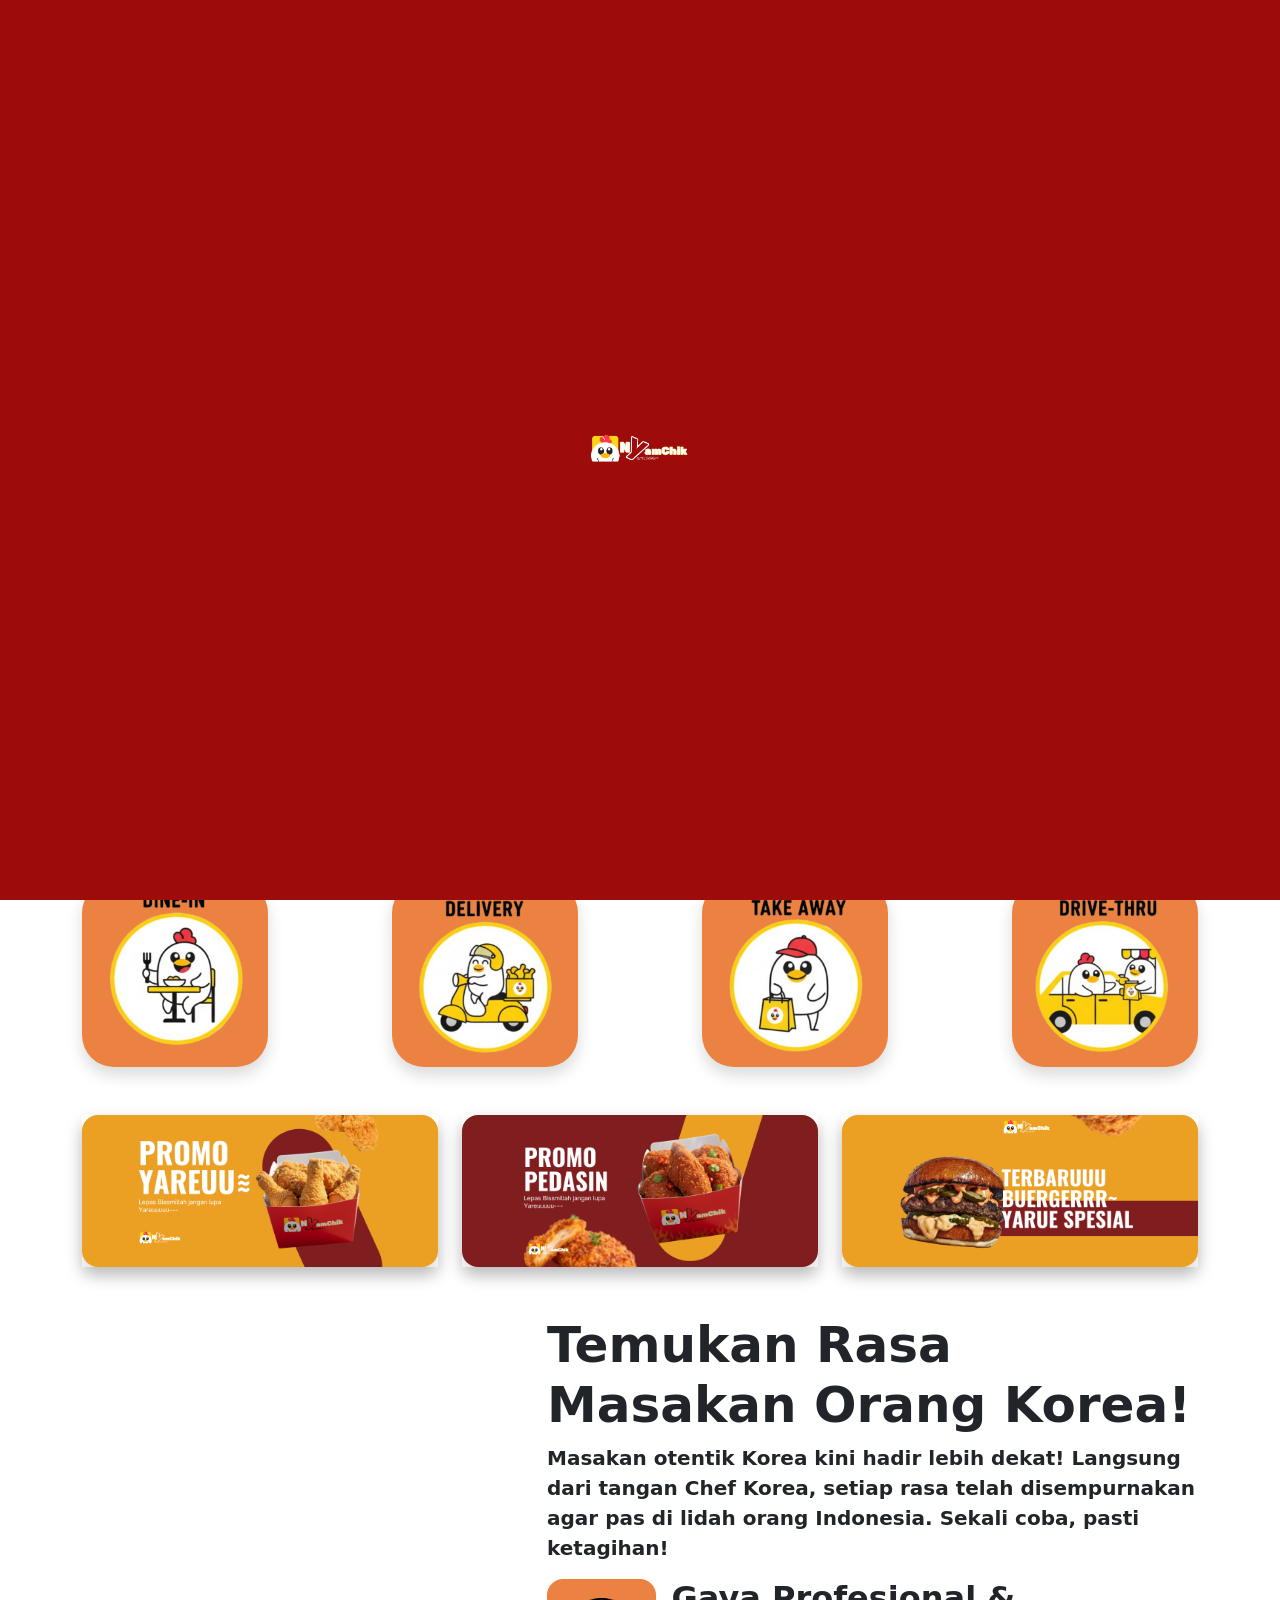
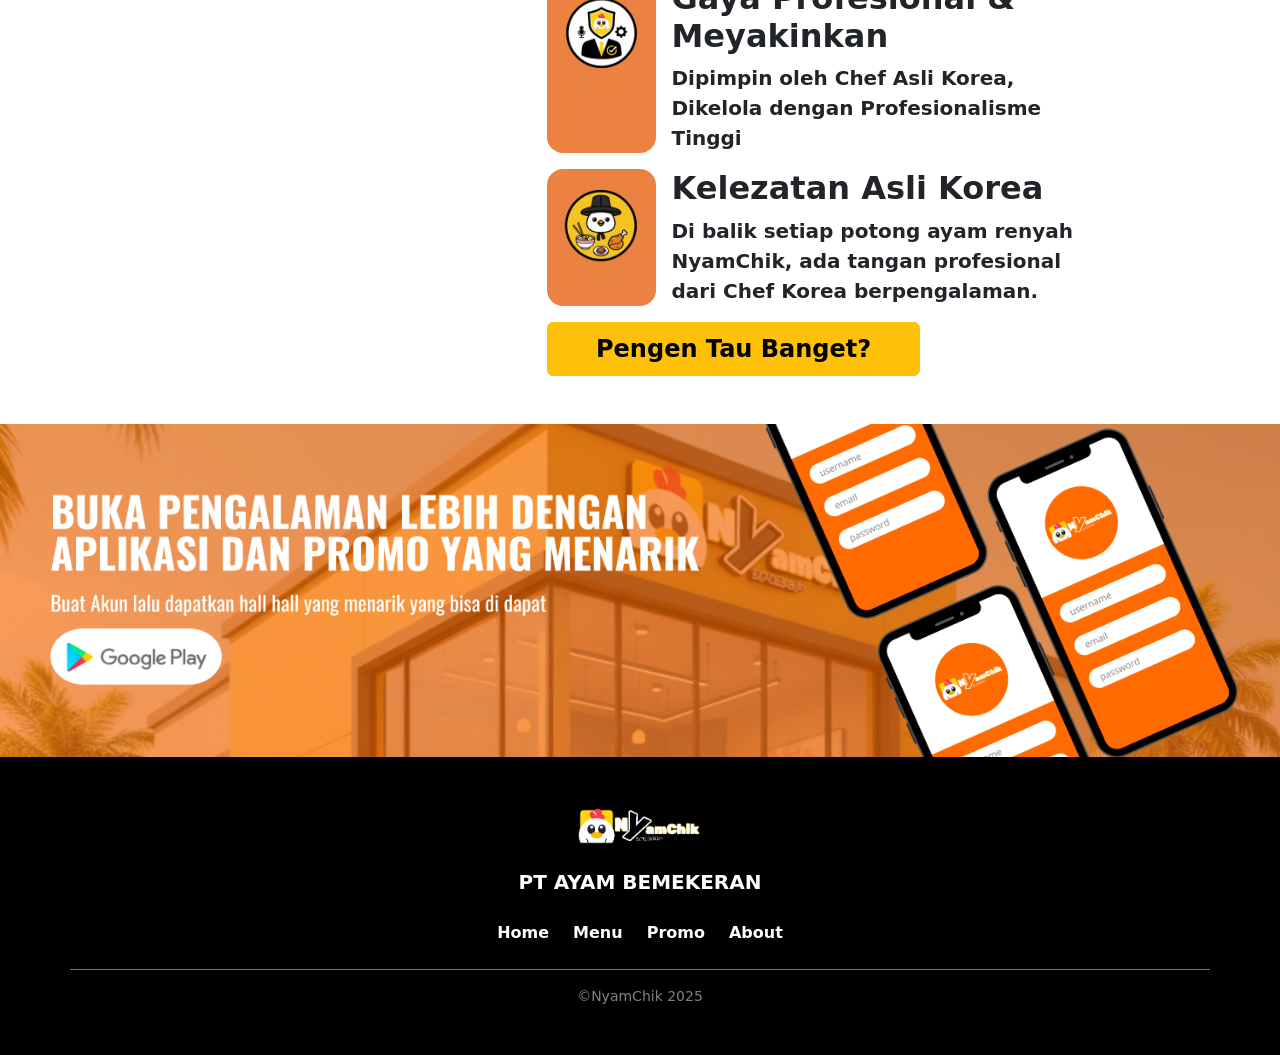
==== commit afa26fd2: "loading screen" ====
--- a/index.html
+++ b/index.html
@@ -14,6 +14,9 @@
   </head>
   <body>
     <main>
+      <div id="loader">
+        <img src="public/assets/Logo_nyamchik.png" alt="Loading...">
+      </div>
       <header id="header"></header>
       <div id="modalFitur"></div>
       <div
--- a/public/css/style.css
+++ b/public/css/style.css
@@ -150,5 +150,22 @@
   transform: scale(0.95);
 }
 
+#loader {
+  position: fixed;
+  inset: 0;
+  background: var(--primary-color);
+  z-index: 9999;
+  display: flex;
+  align-items: center;
+  justify-content: center;
+}
 
+#loader img {
+  width: 120px; /* ubah ukuran sesuai kebutuhan */
+  animation: fade 1.2s ease-in-out infinite;
+}
 
+@keyframes fade {
+  50% { opacity: 0.4; }
+}
+
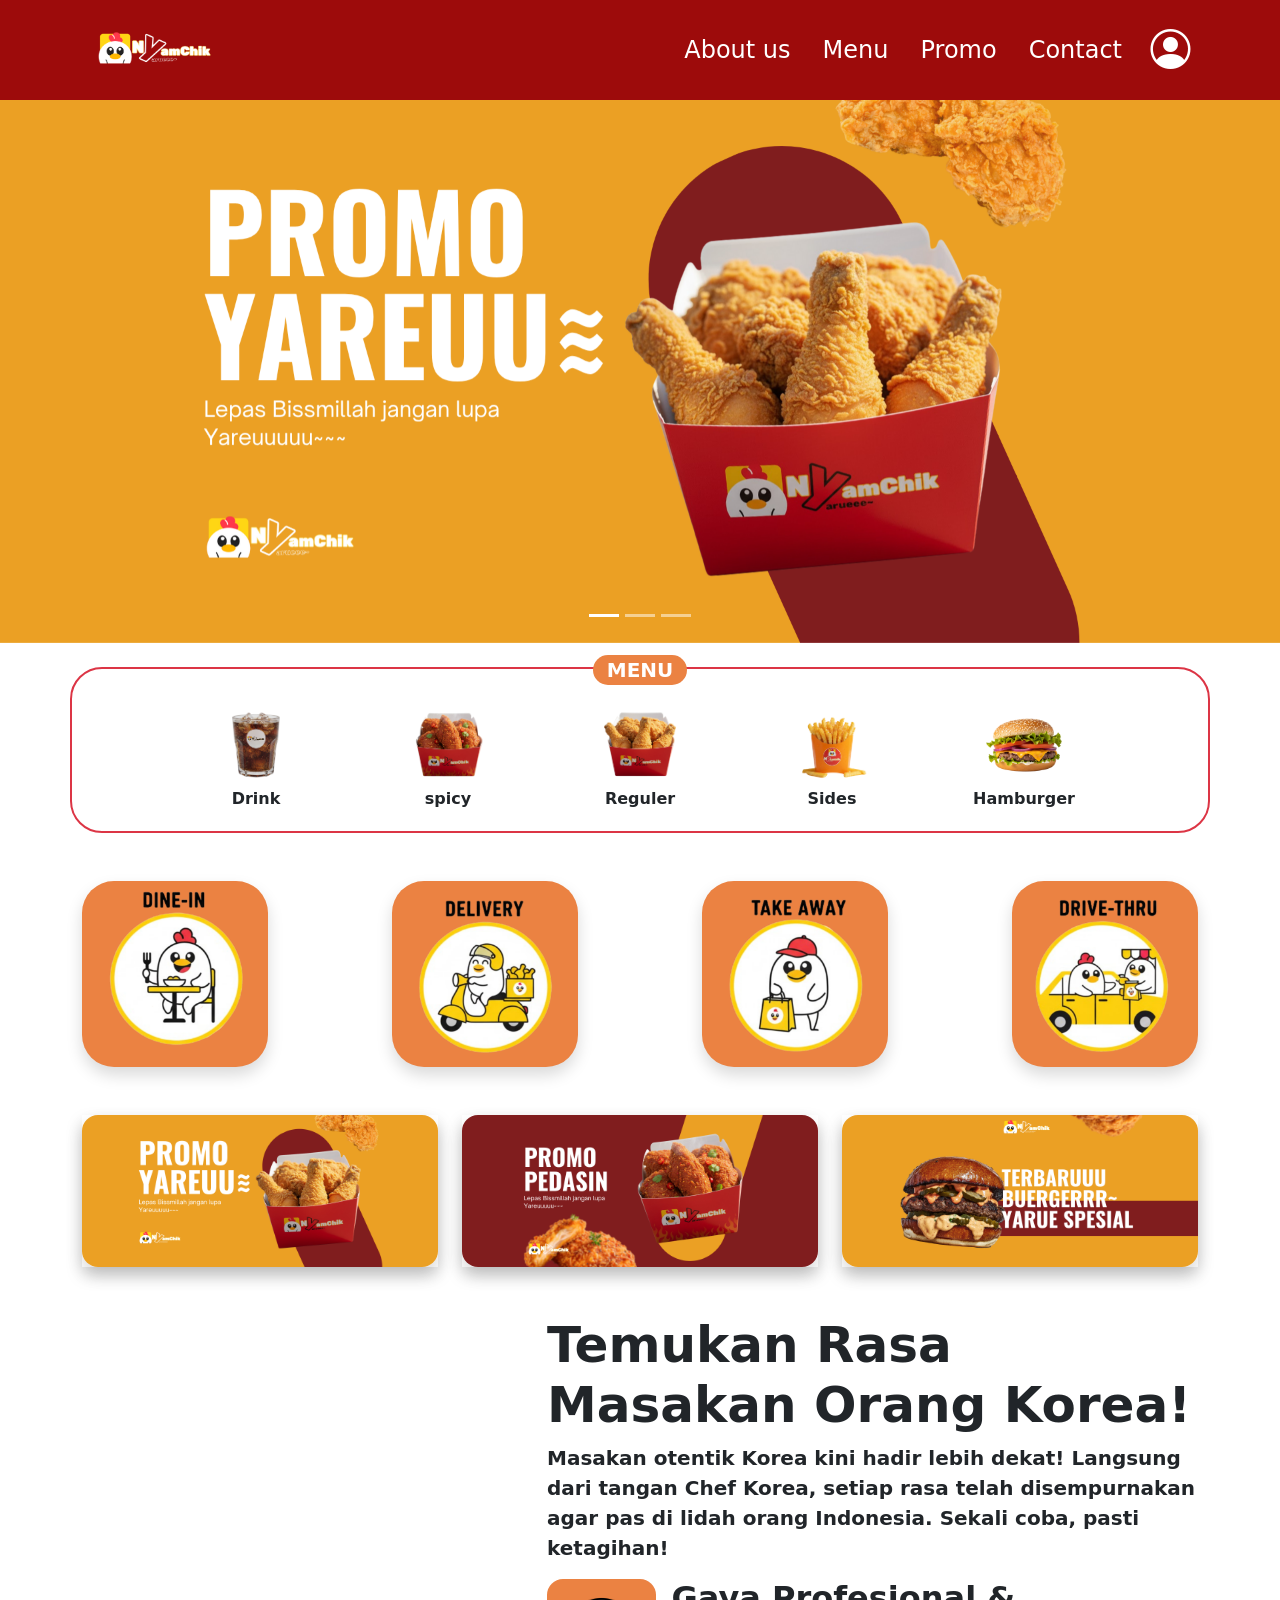
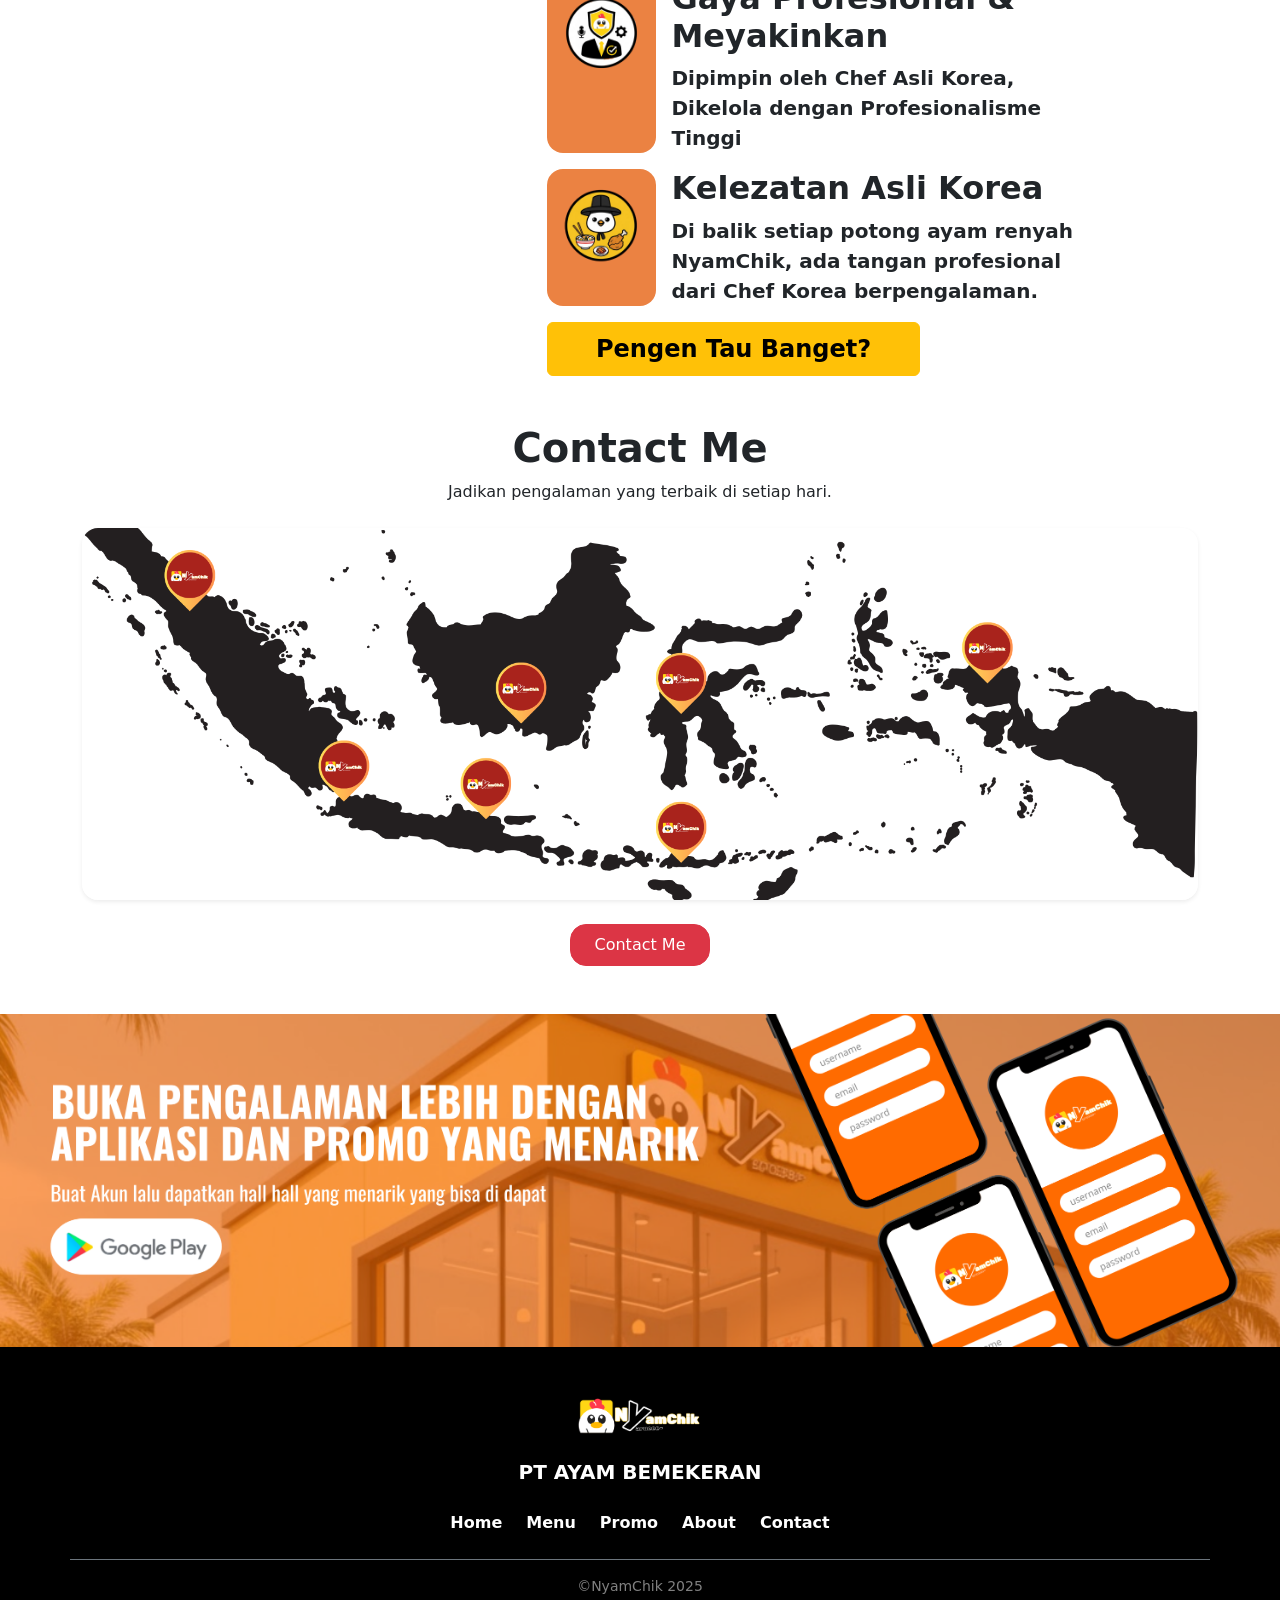
==== commit 8bf63e86: "Final Project" ====
--- a/index.html
+++ b/index.html
@@ -17,7 +17,26 @@
       <div id="loader">
         <img src="public/assets/Logo_nyamchik.png" alt="Loading...">
       </div>
-      <header id="header"></header>
+      <header>
+        <nav class="bg-primary-color fixed-top">
+          <div class="d-flex p-3 align-items-center justify-content-between container col-12">
+              <div class="col-6">
+                  <a href="/index.html">
+                      <img src="public/assets/Logo_nyamchik.png" class="img-fluid w-25" alt="">
+                  </a>
+              </div>
+              <div class="d-flex col-6 align-items-center justify-content-end">
+                  <a href="/index.html#about" class="text-white text-decoration-none p-2 m-2 fs-4">About us</a>
+                  <a href="/menu.html" class="text-white text-decoration-none p-2 m-2 fs-4">Menu</a>
+                  <a href="#promo" class="text-white text-decoration-none p-2 m-2 fs-4">Promo</a>
+                  <a href="#contact" class="text-white text-decoration-none p-2 m-2 fs-4">Contact</a>
+                  <a href="#" class="text-decoration-none profile-link">
+                      <i class="bi bi-person-circle fs-1 text-white p-1 ms-2"></i>
+                  </a>
+              </div>
+          </div>
+      </nav>
+      </header>
       <div id="modalFitur"></div>
       <div
         id="carouselExampleIndicators"
@@ -249,12 +268,50 @@
           </button>
         </div>
       </section>
+      <section id="contact" class="container mb-5">
+        <div class="text-center">
+          <h1 class="fw-bold mb-2">Contact Me</h1>
+          <p class="mb-4">Jadikan pengalaman yang terbaik di setiap hari.</p>
+        </div>
+      
+        <div class="text-center mb-4">
+          <img src="public/assets/peta indonesia.png" alt="Peta Indonesia"
+               class="img-fluid rounded-4 shadow-sm">
+        </div>
+      
+        <div class="text-center">
+          <a class="btn btn-danger px-4 py-2 rounded-4">
+            Contact Me
+          </a>
+        </div>
+      </section>
       <section id="iklan">
         <img src="public/assets/iklan-aplikasih.png" class="w-100" alt="" />
       </section>
-      <footer id="footer"></footer>
-
-      <script src="public/js/headerFooter.js"></script>
+      <footer class="bg-black p-5">
+        <div class="container">
+          <div class="row">
+            <div class="col-12 d-flex flex-column align-items-center mb-4">
+              <img src="public/assets/Logo_nyamchik.png" class="mb-3" style="max-width: 150px;" alt="Logo Nyamchik">
+              <span class="fs-5 text-white fw-bold">PT AYAM BEMEKERAN</span>
+            </div>
+          </div>
+          <div class="row">
+            <div class="col-12 d-flex justify-content-center gap-4 mb-4">
+              <a href="index.html" class="text-white text-decoration-none fw-semibold footer-link">Home</a>
+              <a href="menu.html" class="text-white text-decoration-none fw-semibold footer-link">Menu</a>
+              <a href="#promo" class="text-white text-decoration-none fw-semibold footer-link">Promo</a>
+              <a href="#about" class="text-white text-decoration-none fw-semibold footer-link">About</a>
+              <a href="#contact" class="text-white text-decoration-none fw-semibold footer-link">Contact</a>
+            </div>
+          </div>
+          <div class="row">
+            <div class="col-12 text-center pt-3 border-top border-secondary">
+              <p class="text-white-50 mb-0 small">&copy;NyamChik 2025</p>
+            </div>
+          </div>
+        </div>
+      </footer>
       <script src="public/js/modalFitur.js"></script>
       <script src="public/js/bootstrap.js"></script>
       <script src="https://unpkg.com/aos@2.3.1/dist/aos.js"></script>
--- a/public/css/style.css
+++ b/public/css/style.css
@@ -89,7 +89,8 @@
 #spicy,
 #reguler,
 #sides,
-#burger {
+#burger,
+#contact {
   scroll-margin-top: 8rem;
 }
 
